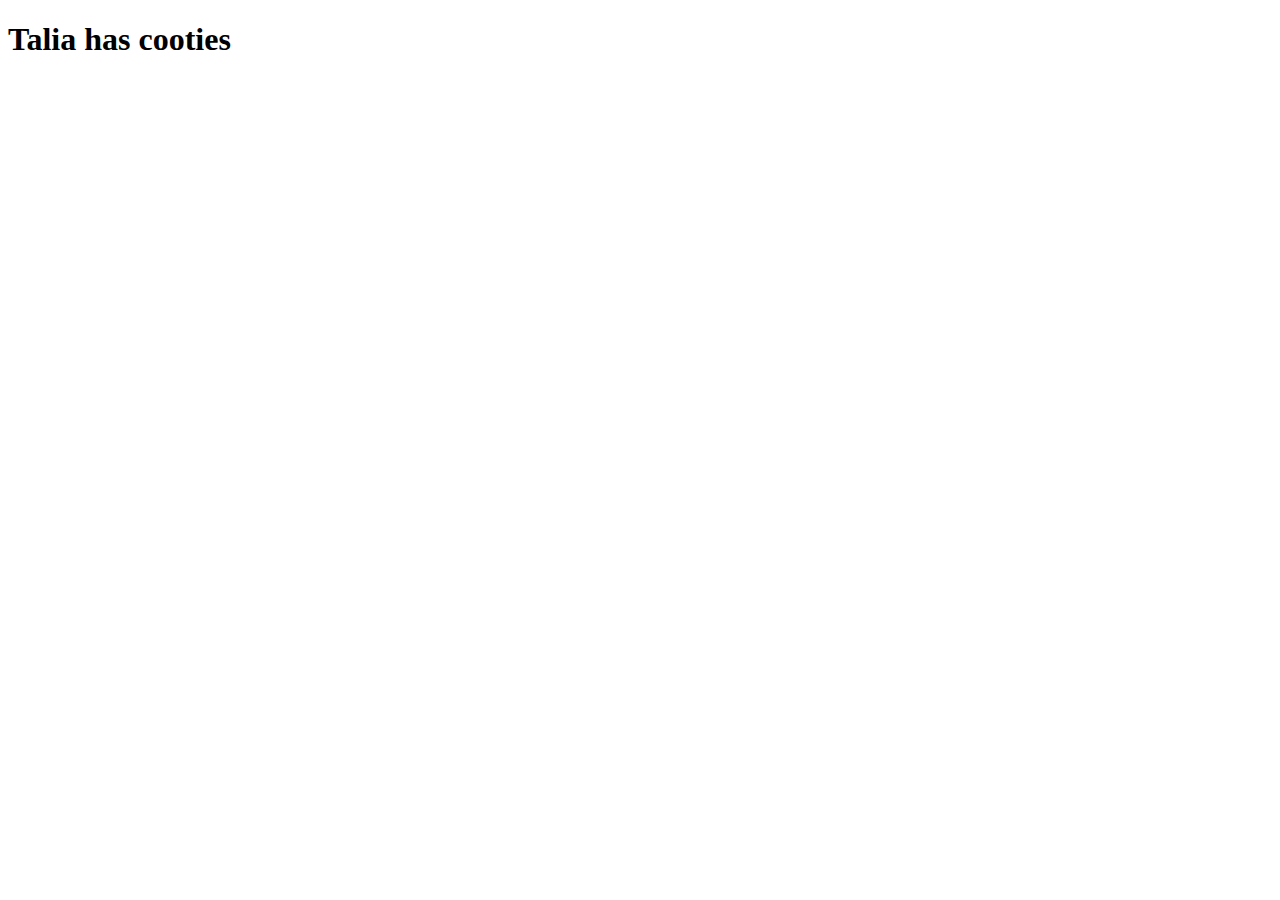
==== index.html @ 65913754 "Update index.html" ====
<!DOCTYPE html>
<html lang="en">
<head>
    <meta charset="UTF-8">
    <meta http-equiv="X-UA-Compatible" content="IE=edge">
    <meta name="viewport" content="width=device-width, initial-scale=1.0">
    <link rel="stylesheet" type="text/css" href="styles.css">
    <script src="script.js"></script>
    <title>Talia has cooties</title>
</head>
<body>
    
    <div class="topdiv">
    <div class="top">
    <h1 class="name">Talia has cooties</h1>
</body>
</html>
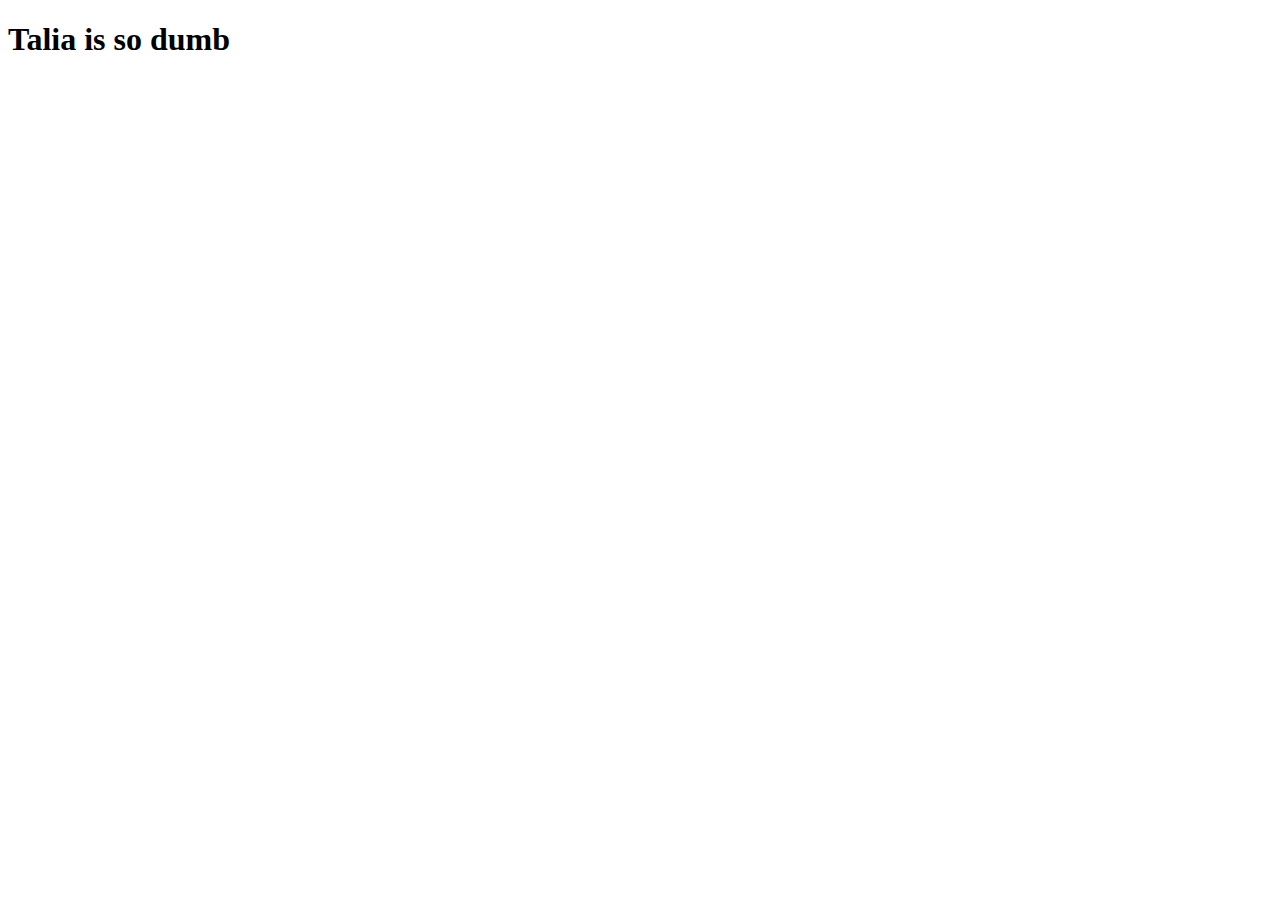
==== commit 79af73a1: "Update index.html" ====
--- a/index.html
+++ b/index.html
@@ -3,15 +3,9 @@
 <head>
     <meta charset="UTF-8">
     <meta http-equiv="X-UA-Compatible" content="IE=edge">
-    <meta name="viewport" content="width=device-width, initial-scale=1.0">
-    <link rel="stylesheet" type="text/css" href="styles.css">
-    <script src="script.js"></script>
-    <title>Talia has cooties</title>
+    <title>Talia is so dumb</title>
 </head>
 <body>
-    
-    <div class="topdiv">
-    <div class="top">
-    <h1 class="name">Talia has cooties</h1>
+    <h1 class="name">Talia is so dumb</h1>
 </body>
 </html>
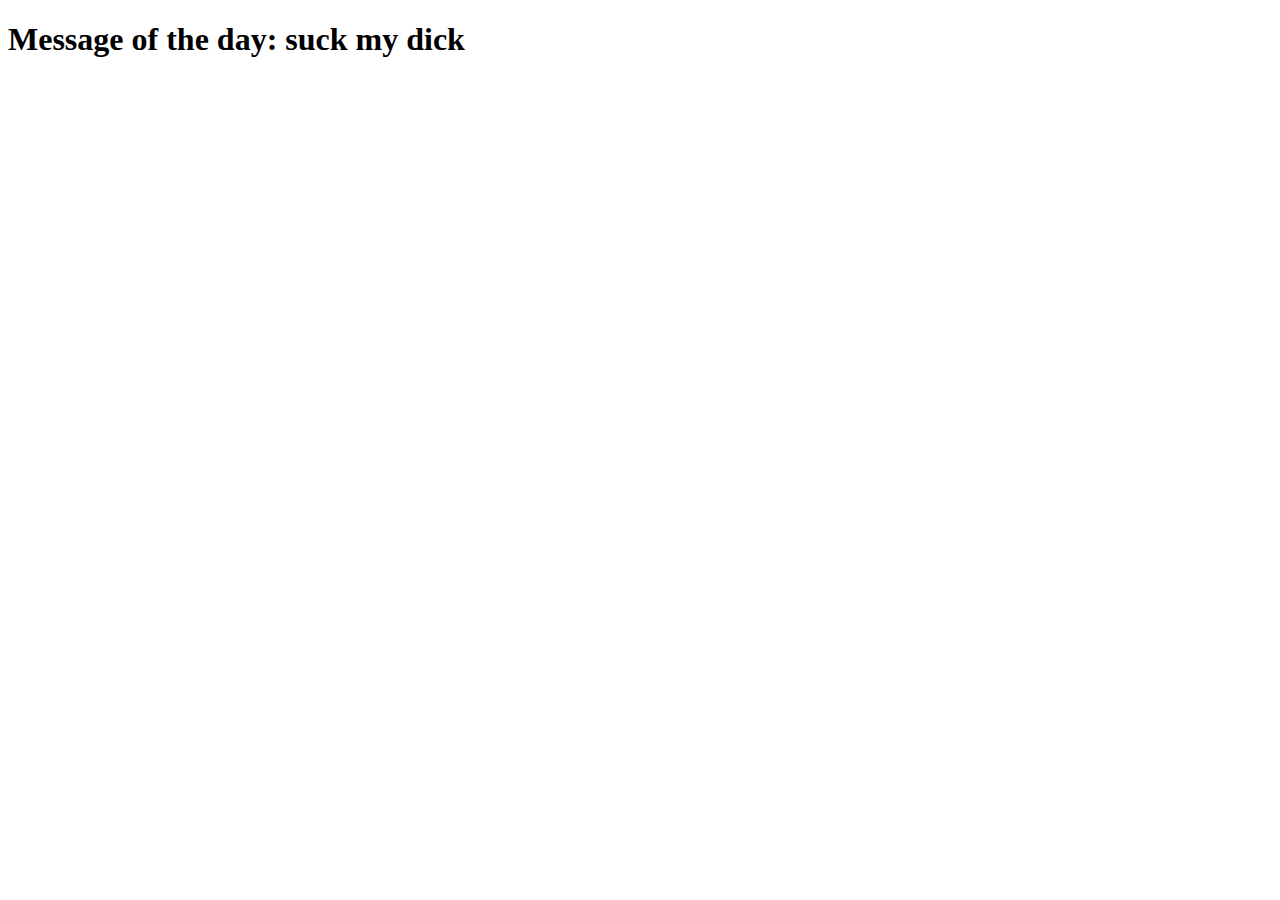
==== commit 62edd149: "Update index.html" ====
--- a/index.html
+++ b/index.html
@@ -6,6 +6,6 @@
     <title>Talia is so dumb</title>
 </head>
 <body>
-    <h1 class="name">Talia is so dumb</h1>
+    <h1 class="name">Message of the day: suck my dick</h1>
 </body>
 </html>
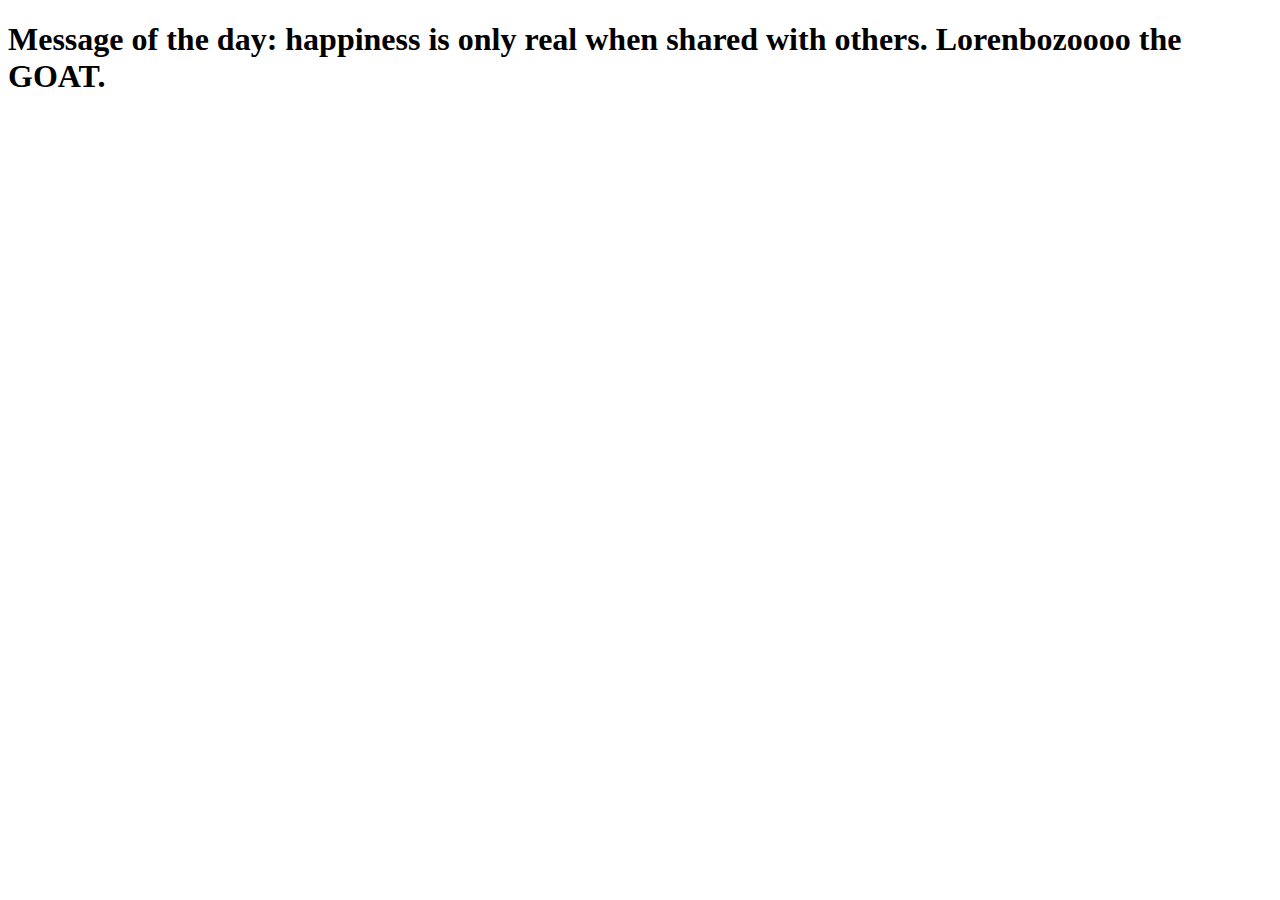
==== commit 44f58292: "Update index.html" ====
--- a/index.html
+++ b/index.html
@@ -6,6 +6,6 @@
     <title>Talia is so dumb</title>
 </head>
 <body>
-    <h1 class="name">Message of the day: suck my dick</h1>
+    <h1 class="name">Message of the day: happiness is only real when shared with others. Lorenbozoooo the GOAT.</h1>
 </body>
 </html>
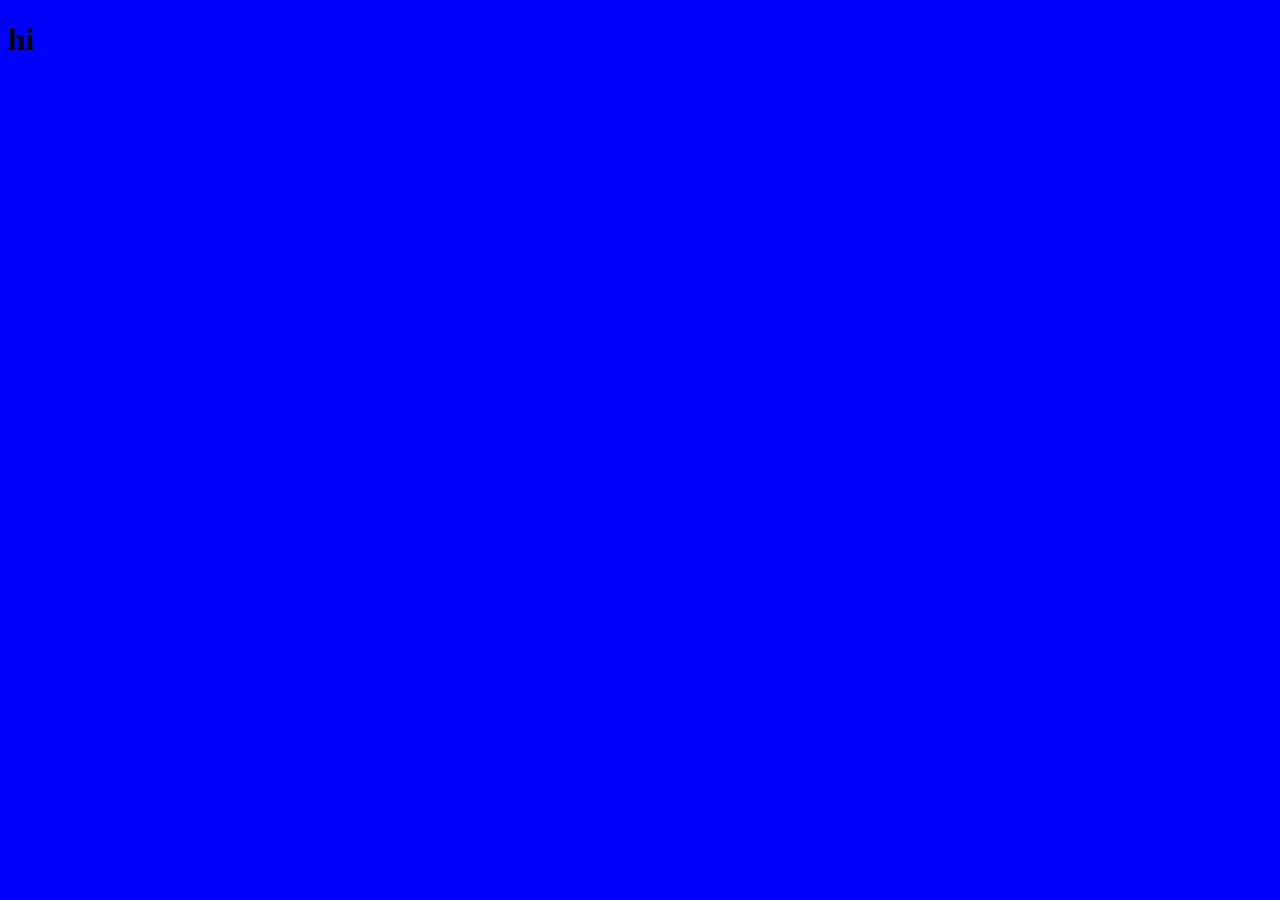
==== commit c14b8f7e: "Update index.html" ====
--- a/index.html
+++ b/index.html
@@ -1,11 +1,14 @@
 <!DOCTYPE html>
 <html lang="en">
 <head>
+    <style>
+        body{background-color:blue; }
+    </style>
     <meta charset="UTF-8">
     <meta http-equiv="X-UA-Compatible" content="IE=edge">
-    <title>Talia is so dumb</title>
+    <title>My super cool website</title>
 </head>
 <body>
-    <h1 class="name">Message of the day: happiness is only real when shared with others. Lorenbozoooo the GOAT.</h1>
+    <h1 class="name">hi</h1>
 </body>
 </html>
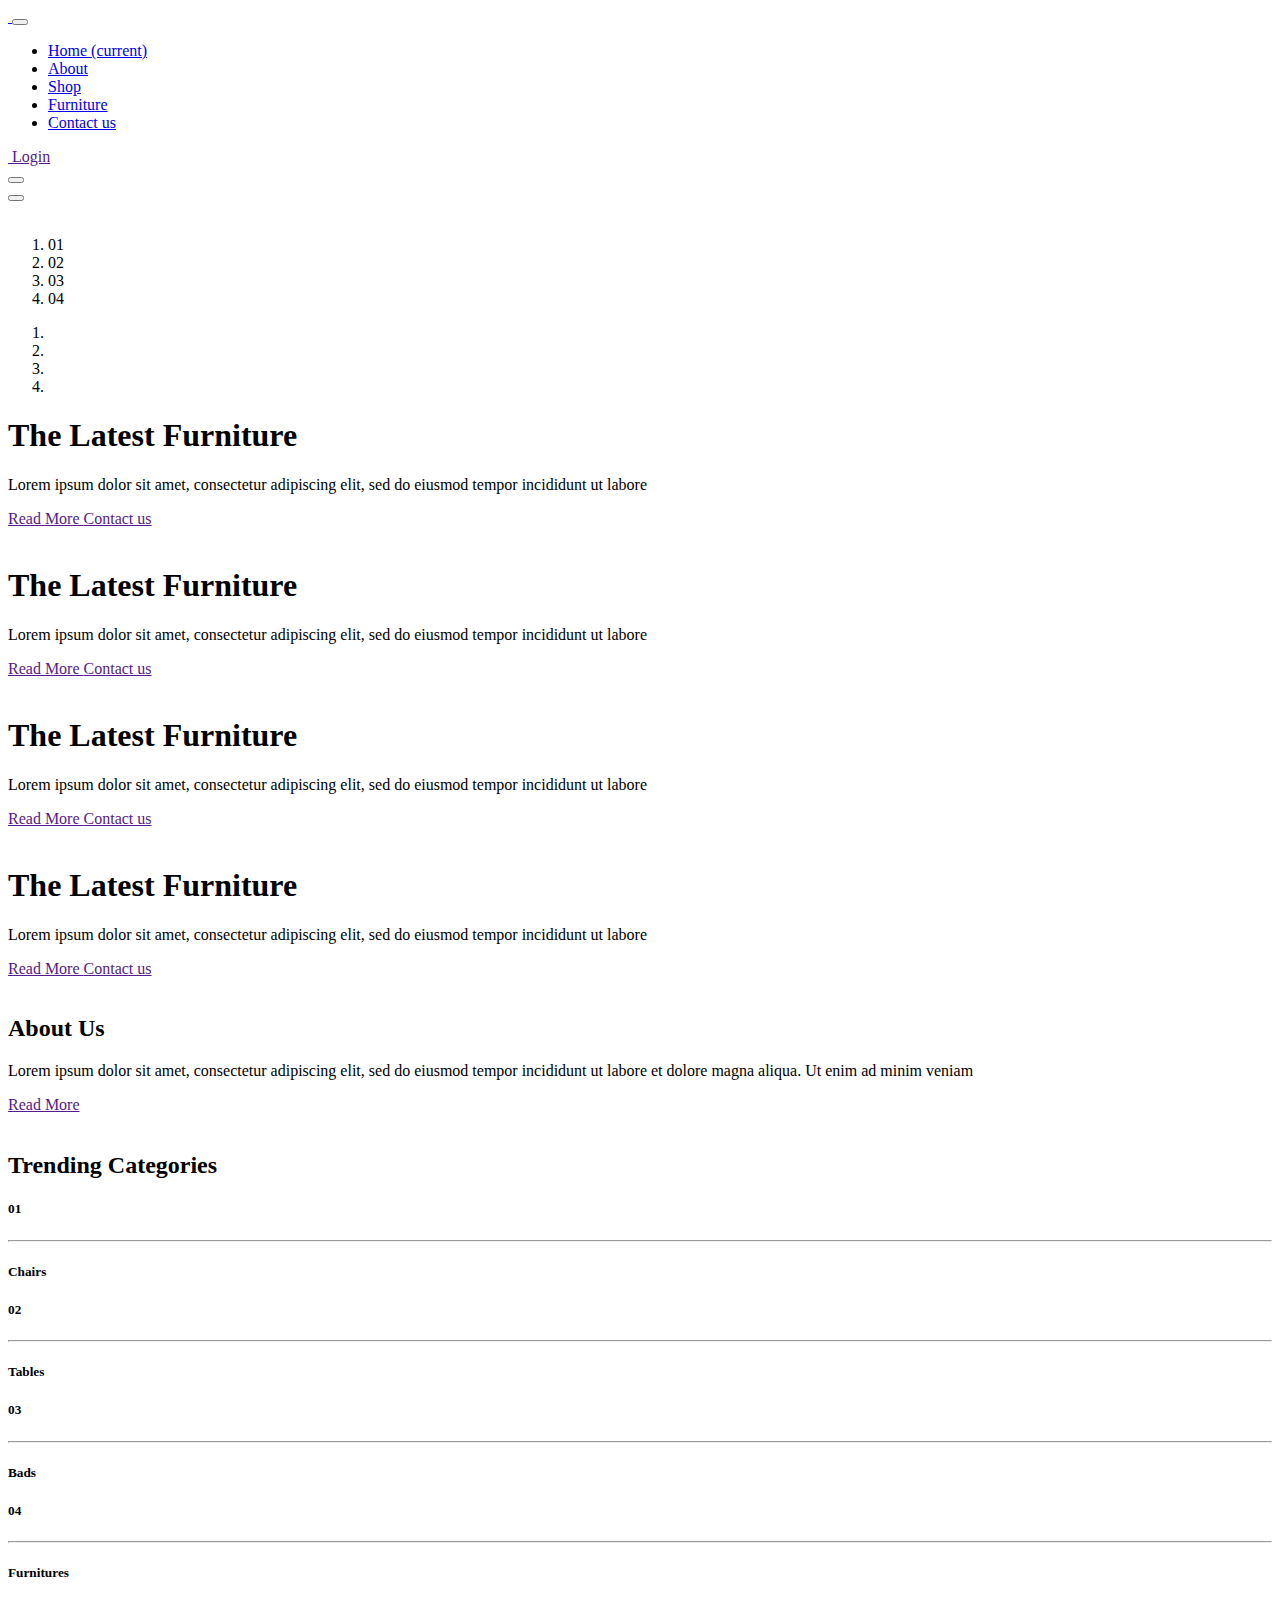
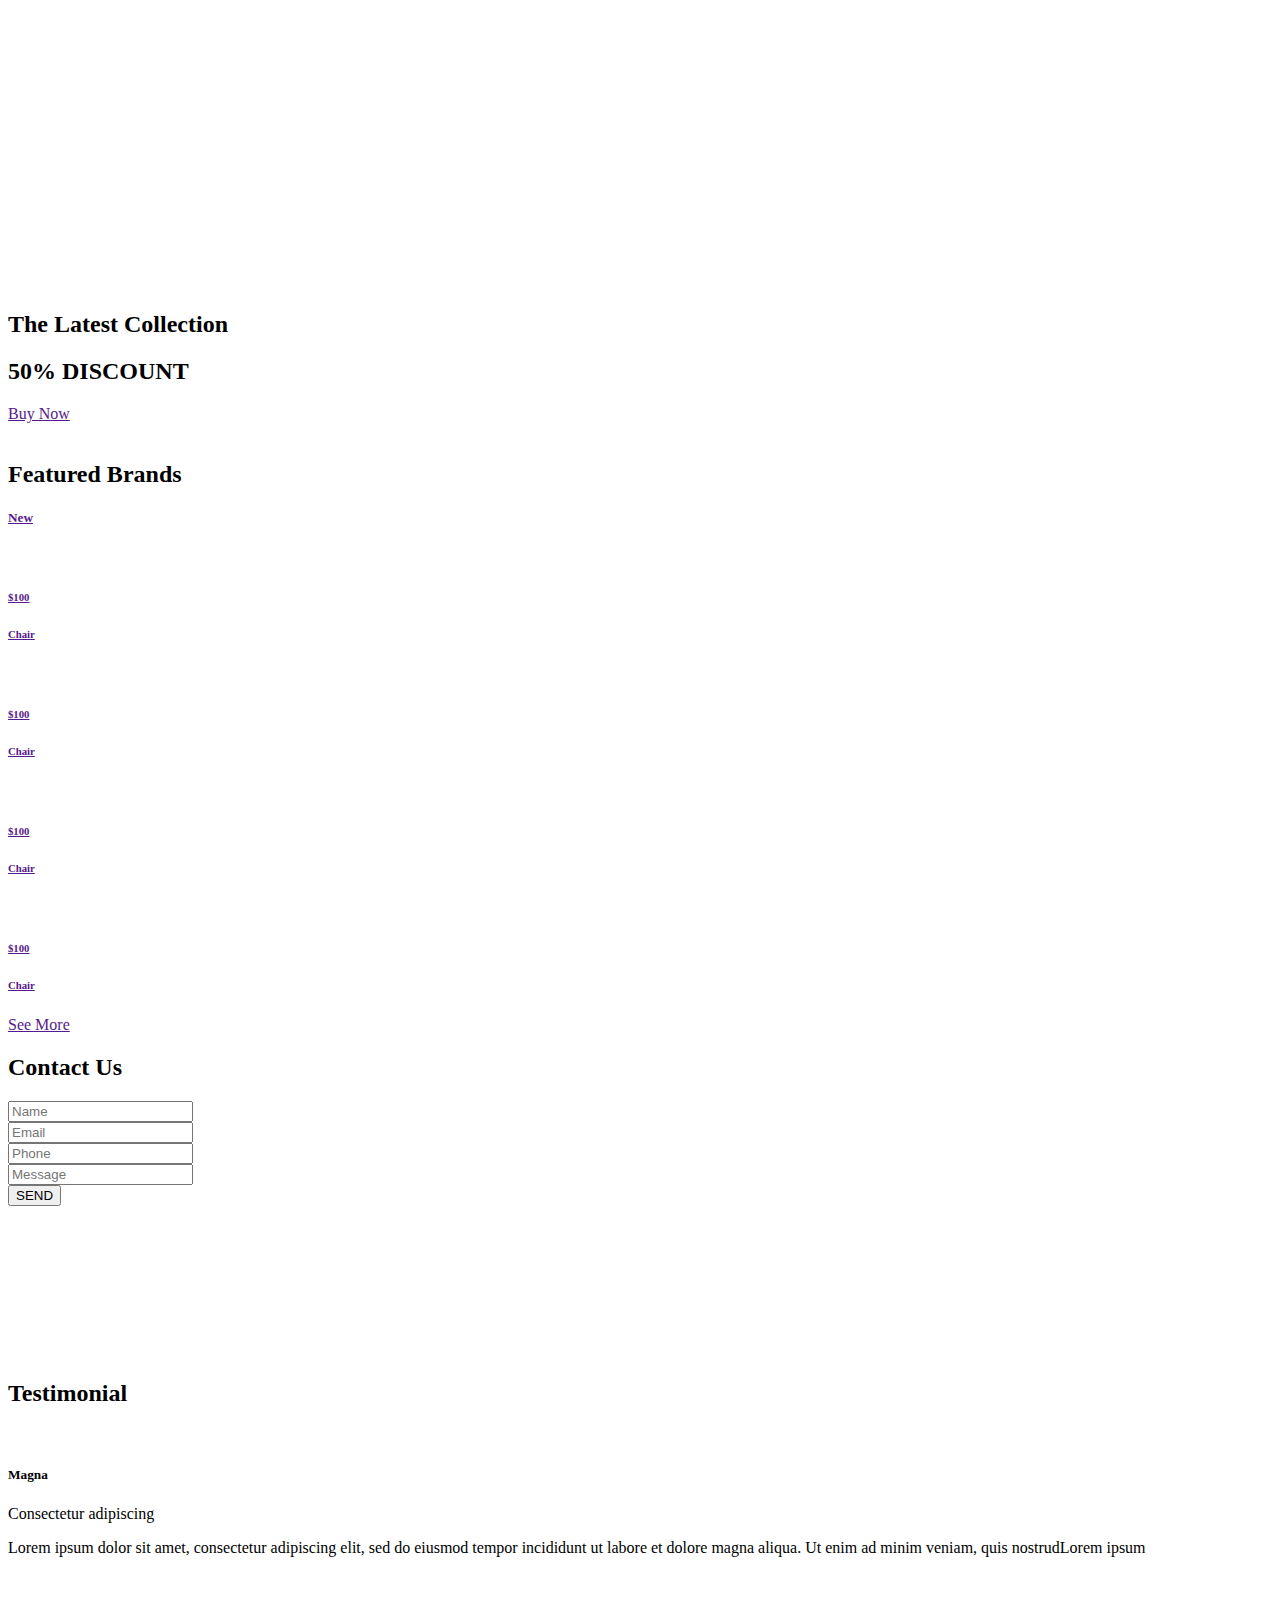
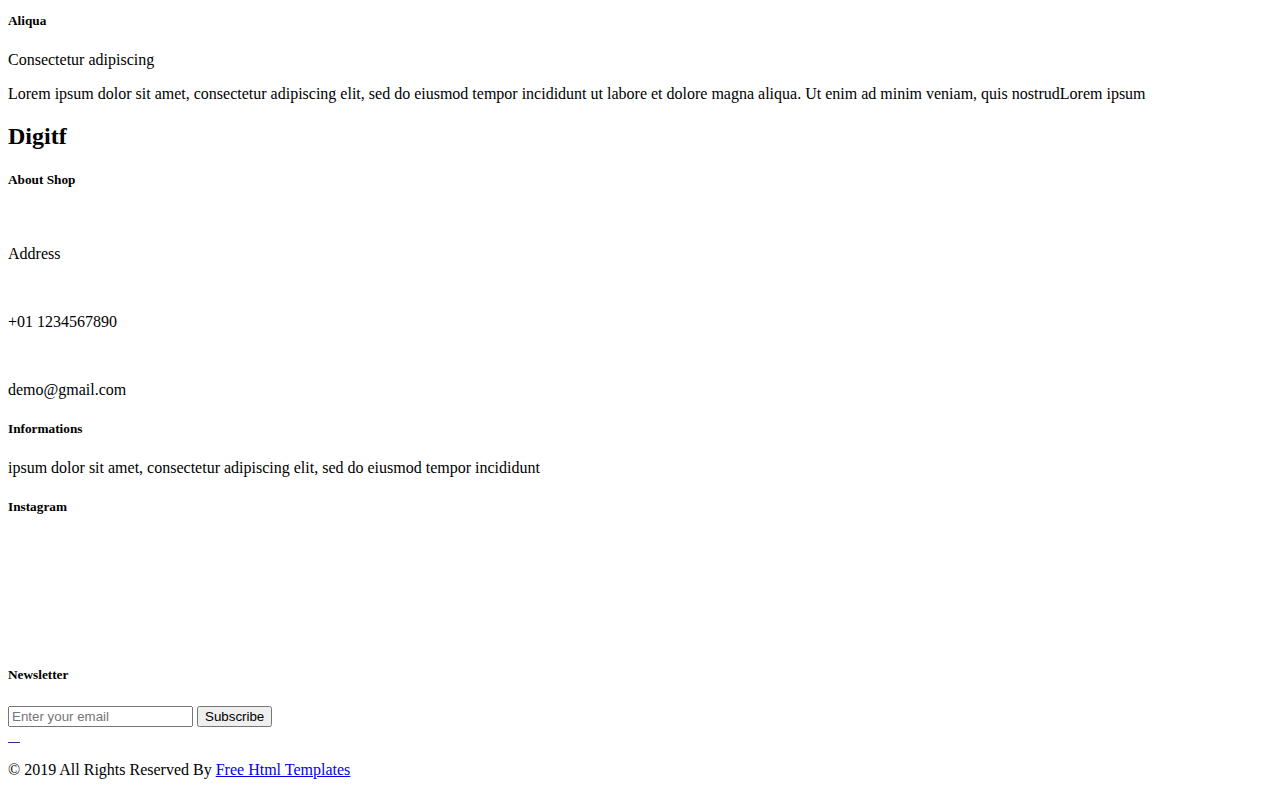
==== commit 3cbbdda6: "Update index.html" ====
--- a/index.html
+++ b/index.html
@@ -1,14 +1,882 @@
-<!DOCTYPE html>
-<html lang="en">
-<head>
-    <style>
-        body{background-color:blue; }
-    </style>
-    <meta charset="UTF-8">
-    <meta http-equiv="X-UA-Compatible" content="IE=edge">
-    <title>My super cool website</title>
-</head>
-<body>
-    <h1 class="name">hi</h1>
-</body>
-</html>
+<!DOCTYPE html>
+<html>
+
+<head>
+  <!-- Basic -->
+  <meta charset="utf-8" />
+  <meta http-equiv="X-UA-Compatible" content="IE=edge" />
+  <!-- Mobile Metas -->
+  <meta name="viewport" content="width=device-width, initial-scale=1, shrink-to-fit=no" />
+  <!-- Site Metas -->
+  <meta name="keywords" content="" />
+  <meta name="description" content="" />
+  <meta name="author" content="" />
+
+  <title>what</title>
+
+  <!-- slider stylesheet -->
+  <link rel="stylesheet" type="text/css"
+    href="https://cdnjs.cloudflare.com/ajax/libs/OwlCarousel2/2.1.3/assets/owl.carousel.min.css" />
+
+  <!-- bootstrap core css -->
+  <link rel="stylesheet" type="text/css" href="css/bootstrap.css" />
+
+  <!-- fonts style -->
+  <link href="https://fonts.googleapis.com/css?family=Open+Sans:400,700|Poppins:400,700&display=swap" rel="stylesheet">
+  <!-- Custom styles for this template -->
+  <link href="css/style.css" rel="stylesheet" />
+  <!-- responsive style -->
+  <link href="css/responsive.css" rel="stylesheet" />
+</head>
+
+<body>
+  <div class="hero_area">
+    <!-- header section strats -->
+    <header class="header_section">
+      <div class="container-fluid">
+        <nav class="navbar navbar-expand-lg custom_nav-container">
+          <a class="navbar-brand" href="index.html">
+            <img src="images/logo.png" alt="" />
+          </a>
+          <button class="navbar-toggler" type="button" data-toggle="collapse" data-target="#navbarSupportedContent"
+            aria-controls="navbarSupportedContent" aria-expanded="false" aria-label="Toggle navigation">
+            <span class="navbar-toggler-icon"></span>
+          </button>
+
+          <div class="collapse navbar-collapse" id="navbarSupportedContent">
+            <ul class="navbar-nav  ">
+              <li class="nav-item active">
+                <a class="nav-link" href="index.html">Home <span class="sr-only">(current)</span></a>
+              </li>
+              <li class="nav-item">
+                <a class="nav-link" href="about.html"> About</a>
+              </li>
+              <li class="nav-item">
+                <a class="nav-link" href="shop.html">Shop </a>
+              </li>
+              <li class="nav-item">
+                <a class="nav-link" href="furniture.html"> Furniture </a>
+              </li>
+              <li class="nav-item">
+                <a class="nav-link" href="contact.html">Contact us</a>
+              </li>
+            </ul>
+            <div class="user_option">
+              <a href="">
+                <img src="images/user.png" alt="">
+                <span>
+                  Login
+                </span>
+              </a>
+              <form class="form-inline my-2 my-lg-0 ml-0 ml-lg-4 mb-3 mb-lg-0">
+                <button class="btn  my-2 my-sm-0 nav_search-btn" type="submit"></button>
+              </form>
+            </div>
+          </div>
+          <div>
+            <div class="custom_menu-btn ">
+              <button>
+                <span class=" s-1">
+
+                </span>
+                <span class="s-2">
+
+                </span>
+                <span class="s-3">
+
+                </span>
+              </button>
+            </div>
+          </div>
+
+        </nav>
+      </div>
+    </header>
+    <!-- end header section -->
+    <!-- slider section -->
+    <section class="slider_section ">
+      <div class="play_btn">
+        <a href="">
+          <img src="images/play.png" alt="">
+        </a>
+      </div>
+      <div class="number_box">
+        <div>
+          <ol class="carousel-indicators indicator-2">
+            <li data-target="#carouselExampleIndicators" data-slide-to="0" class="active">01</li>
+            <li data-target="#carouselExampleIndicators" data-slide-to="1">02</li>
+            <li data-target="#carouselExampleIndicators" data-slide-to="2">03</li>
+            <li data-target="#carouselExampleIndicators" data-slide-to="3">04</li>
+          </ol>
+        </div>
+      </div>
+      <div class="container">
+        <div id="carouselExampleIndicators" class="carousel slide" data-ride="carousel">
+          <ol class="carousel-indicators">
+            <li data-target="#carouselExampleIndicators" data-slide-to="0" class="active"></li>
+            <li data-target="#carouselExampleIndicators" data-slide-to="1"></li>
+            <li data-target="#carouselExampleIndicators" data-slide-to="2"></li>
+            <li data-target="#carouselExampleIndicators" data-slide-to="3"></li>
+          </ol>
+          <div class="carousel-inner">
+            <div class="carousel-item active">
+              <div class="row">
+                <div class="col-md-6">
+                  <div class="detail-box">
+                    <h1>
+                      The Latest
+                      <span>
+                        Furniture
+                      </span>
+                    </h1>
+                    <p>
+                      Lorem ipsum dolor sit amet, consectetur adipiscing elit, sed
+                      do eiusmod tempor incididunt ut labore
+                    </p>
+                    <div class="btn-box">
+                      <a href="" class="btn-1">
+                        Read More
+                      </a>
+                      <a href="" class="btn-2">
+                        Contact us
+                      </a>
+                    </div>
+                  </div>
+                </div>
+                <div class="col-md-6 img-container">
+                  <div class="img-box">
+                    <img src="images/slider-img.png" alt="">
+                  </div>
+                </div>
+              </div>
+            </div>
+            <div class="carousel-item ">
+              <div class="row">
+                <div class="col-md-6">
+                  <div class="detail-box">
+                    <h1>
+                      The Latest
+                      <span>
+                        Furniture
+                      </span>
+                    </h1>
+                    <p>
+                      Lorem ipsum dolor sit amet, consectetur adipiscing elit, sed
+                      do eiusmod tempor incididunt ut labore
+                    </p>
+                    <div class="btn-box">
+                      <a href="" class="btn-1">
+                        Read More
+                      </a>
+                      <a href="" class="btn-2">
+                        Contact us
+                      </a>
+                    </div>
+                  </div>
+                </div>
+                <div class="col-md-6 img-container">
+                  <div class="img-box">
+                    <img src="images/slider-img.png" alt="">
+                  </div>
+                </div>
+              </div>
+            </div>
+            <div class="carousel-item ">
+              <div class="row">
+                <div class="col-md-6">
+                  <div class="detail-box">
+                    <h1>
+                      The Latest
+                      <span>
+                        Furniture
+                      </span>
+                    </h1>
+                    <p>
+                      Lorem ipsum dolor sit amet, consectetur adipiscing elit, sed
+                      do eiusmod tempor incididunt ut labore
+                    </p>
+                    <div class="btn-box">
+                      <a href="" class="btn-1">
+                        Read More
+                      </a>
+                      <a href="" class="btn-2">
+                        Contact us
+                      </a>
+                    </div>
+                  </div>
+                </div>
+                <div class="col-md-6 img-container">
+                  <div class="img-box">
+                    <img src="images/slider-img.png" alt="">
+                  </div>
+                </div>
+              </div>
+            </div>
+            <div class="carousel-item ">
+              <div class="row">
+                <div class="col-md-6">
+                  <div class="detail-box">
+                    <h1>
+                      The Latest
+                      <span>
+                        Furniture
+                      </span>
+                    </h1>
+                    <p>
+                      Lorem ipsum dolor sit amet, consectetur adipiscing elit, sed
+                      do eiusmod tempor incididunt ut labore
+                    </p>
+                    <div class="btn-box">
+                      <a href="" class="btn-1">
+                        Read More
+                      </a>
+                      <a href="" class="btn-2">
+                        Contact us
+                      </a>
+                    </div>
+                  </div>
+                </div>
+                <div class="col-md-6 img-container">
+                  <div class="img-box">
+                    <img src="images/slider-img.png" alt="">
+                  </div>
+                </div>
+              </div>
+            </div>
+          </div>
+        </div>
+      </div>
+    </section>
+    <!-- end slider section -->
+  </div>
+
+
+  <!-- about section -->
+
+  <section class="about_section layout_padding">
+    <div class="container">
+      <div class="row">
+        <div class="col-md-6">
+          <div class="detail-box">
+            <div class="heading_container">
+              <h2>
+                About Us
+              </h2>
+
+            </div>
+            <p>
+              Lorem ipsum dolor sit amet, consectetur adipiscing elit, sed do eiusmod tempor incididunt ut labore et
+              dolore magna aliqua. Ut enim ad minim veniam
+            </p>
+            <a href="">
+              Read More
+            </a>
+          </div>
+        </div>
+        <div class="col-md-6">
+          <div class="img-box">
+            <img src="images/about-img.png" alt="">
+          </div>
+        </div>
+      </div>
+    </div>
+  </section>
+
+  <!-- end about section -->
+
+  <!-- trending section -->
+
+  <section class="trending_section layout_padding">
+    <div id="accordion">
+      <div class="container">
+        <div class="row">
+          <div class="col-md-6">
+            <div class="detail-box">
+              <div class="heading_container">
+                <h2>
+                  Trending Categories
+                </h2>
+              </div>
+              <div class="tab_container">
+                <div class="t-link-box" data-toggle="collapse" data-target="#collapseOne" aria-expanded="true"
+                  aria-controls="collapseOne">
+                  <div class="number">
+                    <h5>
+                      01
+                    </h5>
+                  </div>
+                  <hr>
+                  <div class="t-name">
+                    <h5>
+                      Chairs
+                    </h5>
+                  </div>
+                </div>
+                <div class="t-link-box collapsed" data-toggle="collapse" data-target="#collapseTwo"
+                  aria-expanded="false" aria-controls="collapseTwo">
+                  <div class="number">
+                    <h5>
+                      02
+                    </h5>
+                  </div>
+                  <hr>
+                  <div class="t-name">
+                    <h5>
+                      Tables
+                    </h5>
+                  </div>
+                </div>
+                <div class="t-link-box collapsed" data-toggle="collapse" data-target="#collapseThree"
+                  aria-expanded="false" aria-controls="collapseThree">
+                  <div class="number">
+                    <h5>
+                      03
+                    </h5>
+                  </div>
+                  <hr>
+                  <div class="t-name">
+                    <h5>
+                      Bads
+                    </h5>
+                  </div>
+                </div>
+                <div class="t-link-box collapsed" data-toggle="collapse" data-target="#collapseFour"
+                  aria-expanded="false" aria-controls="collapseFour">
+                  <div class="number">
+                    <h5>
+                      04
+                    </h5>
+                  </div>
+                  <hr>
+                  <div class="t-name">
+                    <h5>
+                      Furnitures
+                    </h5>
+                  </div>
+                </div>
+              </div>
+            </div>
+          </div>
+          <div class="col-md-6">
+            <div class="collapse show" id="collapseOne" aria-labelledby="headingOne" data-parent="#accordion">
+              <div class="img_container ">
+                <div class="box b-1">
+                  <div class="img-box">
+                    <img src="images/t-1.jpg" alt="">
+                  </div>
+                  <div class="img-box">
+                    <img src="images/t-2.jpg" alt="">
+                  </div>
+                </div>
+                <div class="box b-2">
+                  <div class="img-box">
+                    <img src="images/t-3.jpg" alt="">
+                  </div>
+                  <div class="img-box">
+                    <img src="images/t-4.jpg" alt="">
+                  </div>
+                </div>
+              </div>
+            </div>
+            <div class="collapse" id="collapseTwo" aria-labelledby="headingTwo" data-parent="#accordion">
+              <div class="img_container ">
+                <div class="box b-1">
+                  <div class="img-box">
+                    <img src="images/t-3.jpg" alt="">
+                  </div>
+                  <div class="img-box">
+                    <img src="images/t-4.jpg" alt="">
+                  </div>
+                </div>
+                <div class="box b-2">
+
+                  <div class="img-box">
+                    <img src="images/t-1.jpg" alt="">
+                  </div>
+                  <div class="img-box">
+                    <img src="images/t-2.jpg" alt="">
+                  </div>
+                </div>
+              </div>
+            </div>
+            <div class="collapse" id="collapseThree" aria-labelledby="headingThree" data-parent="#accordion">
+              <div class="img_container ">
+                <div class="box b-1">
+                  <div class="img-box">
+                    <img src="images/t-4.jpg" alt="">
+                  </div>
+                  <div class="img-box">
+                    <img src="images/t-1.jpg" alt="">
+                  </div>
+                </div>
+                <div class="box b-2">
+                  <div class="img-box">
+                    <img src="images/t-3.jpg" alt="">
+                  </div>
+                  <div class="img-box">
+                    <img src="images/t-2.jpg" alt="">
+                  </div>
+                </div>
+              </div>
+            </div>
+            <div class="collapse" id="collapseFour" aria-labelledby="headingfour" data-parent="#accordion">
+              <div class="img_container ">
+                <div class="box b-1">
+                  <div class="img-box">
+                    <img src="images/t-1.jpg" alt="">
+                  </div>
+
+                  <div class="img-box">
+                    <img src="images/t-4.jpg" alt="">
+                  </div>
+                </div>
+                <div class="box b-2">
+                  <div class="img-box">
+                    <img src="images/t-3.jpg" alt="">
+                  </div>
+                  <div class="img-box">
+                    <img src="images/t-2.jpg" alt="">
+                  </div>
+                </div>
+              </div>
+            </div>
+
+          </div>
+        </div>
+      </div>
+    </div>
+
+  </section>
+
+  <!-- end trending section -->
+
+  <!-- discount section -->
+
+  <section class="discount_section  layout_padding">
+    <div class="container">
+      <div class="row">
+        <div class="col-md-6">
+          <div class="detail-box">
+            <h2>
+              The Latest Collection
+            </h2>
+            <h2 class="main_heading">
+              50% DISCOUNT
+            </h2>
+
+            <div class="">
+              <a href="">
+                Buy Now
+              </a>
+            </div>
+          </div>
+        </div>
+        <div class="col-md-6">
+          <div class="img-box">
+            <img src="images/discount-img.png" alt="">
+          </div>
+        </div>
+      </div>
+    </div>
+  </section>
+
+
+  <!-- end discount section -->
+
+  <!-- brand section -->
+
+  <section class="brand_section">
+    <div class="container">
+      <div class="heading_container">
+        <h2>
+          Featured Brands
+        </h2>
+      </div>
+      <div class="brand_container layout_padding2">
+        <div class="box">
+          <a href="">
+            <div class="new">
+              <h5>
+                New
+              </h5>
+            </div>
+            <div class="img-box">
+              <img src="images/slider-img.png" alt="">
+            </div>
+            <div class="detail-box">
+              <h6 class="price">
+                $100
+              </h6>
+              <h6>
+                Chair
+              </h6>
+            </div>
+          </a>
+        </div>
+        <div class="box">
+          <a href="">
+            <div class="img-box">
+              <img src="images/slider-img.png" alt="">
+            </div>
+            <div class="detail-box">
+              <h6 class="price">
+                $100
+              </h6>
+              <h6>
+                Chair
+              </h6>
+            </div>
+          </a>
+        </div>
+        <div class="box">
+          <a href="">
+            <div class="img-box">
+              <img src="images/slider-img.png" alt="">
+            </div>
+            <div class="detail-box">
+              <h6 class="price">
+                $100
+              </h6>
+              <h6>
+                Chair
+              </h6>
+            </div>
+          </a>
+        </div>
+        <div class="box">
+          <a href="">
+            <div class="img-box">
+              <img src="images/slider-img.png" alt="">
+            </div>
+            <div class="detail-box">
+              <h6 class="price">
+                $100
+              </h6>
+              <h6>
+                Chair
+              </h6>
+            </div>
+          </a>
+        </div>
+      </div>
+      <a href="" class="brand-btn">
+        See More
+      </a>
+    </div>
+  </section>
+
+  <!-- end brand section -->
+  <!-- contact section -->
+
+  <section class="contact_section layout_padding">
+    <div class="container ">
+      <div class="heading_container">
+        <h2 class="">
+          Contact Us
+        </h2>
+      </div>
+
+    </div>
+    <div class="container">
+      <div class="row">
+        <div class="col-md-6">
+          <form action="">
+            <div>
+              <input type="text" placeholder="Name" />
+            </div>
+            <div>
+              <input type="email" placeholder="Email" />
+            </div>
+            <div>
+              <input type="text" placeholder="Phone" />
+            </div>
+            <div>
+              <input type="text" class="message-box" placeholder="Message" />
+            </div>
+            <div class="d-flex ">
+              <button>
+                SEND
+              </button>
+            </div>
+          </form>
+        </div>
+        <div class="col-md-6">
+          <div class="map_container">
+            <div class="map-responsive">
+              <iframe
+                src="https://www.google.com/maps/embed/v1/place?key=AIzaSyA0s1a7phLN0iaD6-UE7m4qP-z21pH0eSc&q=Eiffel+Tower+Paris+France"
+                width="600" height="300" frameborder="0" style="border:0; width: 100%; height:100%"
+                allowfullscreen></iframe>
+            </div>
+          </div>
+        </div>
+      </div>
+    </div>
+  </section>
+
+  <!-- end contact section -->
+
+  <!-- client section -->
+  <section class="client_section layout_padding-bottom">
+    <div class="container">
+      <div class="heading_container">
+        <h2>
+          Testimonial
+        </h2>
+      </div>
+    </div>
+
+    <div class="container">
+      <div class="client_container layout_padding2">
+        <div class="client_box b-1">
+          <div class="client-id">
+            <div class="img-box">
+              <img src="images/client-1.png" alt="" />
+            </div>
+            <div class="name">
+              <h5>
+                Magna
+              </h5>
+              <p>
+                Consectetur adipiscing
+              </p>
+            </div>
+          </div>
+          <div class="detail">
+            <p>
+              Lorem ipsum dolor sit amet, consectetur adipiscing elit, sed do eiusmod tempor incididunt ut labore et
+              dolore magna aliqua. Ut enim ad minim veniam, quis nostrudLorem ipsum
+            </p>
+            <div>
+              <div class="arrow_img">
+              </div>
+            </div>
+          </div>
+        </div>
+        <div class="client_box b-2">
+          <div class="client-id">
+            <div class="img-box">
+              <img src="images/client-2.png" alt="" />
+            </div>
+            <div class="name">
+              <h5>
+                Aliqua
+              </h5>
+              <p>
+                Consectetur adipiscing
+              </p>
+
+            </div>
+          </div>
+          <div class="detail">
+            <p>
+              Lorem ipsum dolor sit amet, consectetur adipiscing elit, sed do eiusmod tempor incididunt ut labore et
+              dolore magna aliqua. Ut enim ad minim veniam, quis nostrudLorem ipsum
+            </p>
+            <div>
+              <div class="arrow_img">
+              </div>
+            </div>
+          </div>
+        </div>
+      </div>
+    </div>
+  </section>
+
+  <!-- end client section -->
+
+  <!-- info section -->
+  <section class="info_section layout_padding2">
+    <div class="container">
+      <div class="info_logo">
+        <h2>
+          Digitf
+        </h2>
+      </div>
+      <div class="row">
+
+        <div class="col-md-3">
+          <div class="info_contact">
+            <h5>
+              About Shop
+            </h5>
+            <div>
+              <div class="img-box">
+                <img src="images/location-white.png" width="18px" alt="">
+              </div>
+              <p>
+                Address
+              </p>
+            </div>
+            <div>
+              <div class="img-box">
+                <img src="images/telephone-white.png" width="12px" alt="">
+              </div>
+              <p>
+                +01 1234567890
+              </p>
+            </div>
+            <div>
+              <div class="img-box">
+                <img src="images/envelope-white.png" width="18px" alt="">
+              </div>
+              <p>
+                demo@gmail.com
+              </p>
+            </div>
+          </div>
+        </div>
+        <div class="col-md-3">
+          <div class="info_info">
+            <h5>
+              Informations
+            </h5>
+            <p>
+              ipsum dolor sit amet, consectetur adipiscing elit, sed do eiusmod tempor incididunt
+            </p>
+          </div>
+        </div>
+
+        <div class="col-md-3">
+          <div class="info_insta">
+            <h5>
+              Instagram
+            </h5>
+            <div class="insta_container">
+              <div>
+                <a href="">
+                  <div class="insta-box b-1">
+                    <img src="images/i-1.jpg" alt="">
+                  </div>
+                </a>
+                <a href="">
+                  <div class="insta-box b-2">
+                    <img src="images/i-2.jpg" alt="">
+                  </div>
+                </a>
+              </div>
+
+              <div>
+                <a href="">
+                  <div class="insta-box b-3">
+                    <img src="images/i-3.jpg" alt="">
+                  </div>
+                </a>
+                <a href="">
+                  <div class="insta-box b-4">
+                    <img src="images/i-4.jpg" alt="">
+                  </div>
+                </a>
+              </div>
+              <div>
+                <a href="">
+                  <div class="insta-box b-3">
+                    <img src="images/i-5.jpg" alt="">
+                  </div>
+                </a>
+                <a href="">
+                  <div class="insta-box b-4">
+                    <img src="images/i-6.jpg" alt="">
+                  </div>
+                </a>
+              </div>
+            </div>
+          </div>
+        </div>
+        <div class="col-md-3">
+          <div class="info_form ">
+            <h5>
+              Newsletter
+            </h5>
+            <form action="">
+              <input type="email" placeholder="Enter your email">
+              <button>
+                Subscribe
+              </button>
+            </form>
+            <div class="social_box">
+              <a href="">
+                <img src="images/fb.png" alt="">
+              </a>
+              <a href="">
+                <img src="images/twitter.png" alt="">
+              </a>
+              <a href="">
+                <img src="images/linkedin.png" alt="">
+              </a>
+              <a href="">
+                <img src="images/youtube.png" alt="">
+              </a>
+            </div>
+          </div>
+        </div>
+      </div>
+    </div>
+  </section>
+
+  <!-- end info_section -->
+
+
+  <!-- footer section -->
+  <section class="container-fluid footer_section ">
+    <div class="container">
+      <p>
+        &copy; 2019 All Rights Reserved By
+        <a href="https://html.design/">Free Html Templates</a>
+      </p>
+    </div>
+  </section>
+  <!-- end  footer section -->
+
+
+  <script type="text/javascript" src="js/jquery-3.4.1.min.js"></script>
+  <script type="text/javascript" src="js/bootstrap.js"></script>
+  <script type="text/javascript" src="https://cdnjs.cloudflare.com/ajax/libs/OwlCarousel2/2.2.1/owl.carousel.min.js">
+  </script>
+  <script type="text/javascript">
+    $(".owl-carousel").owlCarousel({
+      loop: true,
+      margin: 10,
+      nav: true,
+      navText: [],
+      autoplay: true,
+      autoplayHoverPause: true,
+      responsive: {
+        0: {
+          items: 1
+        },
+        420: {
+          items: 2
+        },
+        1000: {
+          items: 5
+        }
+      }
+
+    });
+  </script>
+  <script>
+    var nav = $("#navbarSupportedContent");
+    var btn = $(".custom_menu-btn");
+    btn.click
+    btn.click(function (e) {
+
+      e.preventDefault();
+      nav.toggleClass("lg_nav-toggle");
+      document.querySelector(".custom_menu-btn").classList.toggle("menu_btn-style")
+    });
+  </script>
+  <script>
+    $('.carousel').on('slid.bs.carousel', function () {
+      $(".indicator-2 li").removeClass("active");
+      indicators = $(".carousel-indicators li.active").data("slide-to");
+      a = $(".indicator-2").find("[data-slide-to='" + indicators + "']").addClass("active");
+      console.log(indicators);
+
+    })
+  </script>
+
+</body>
+</body>
+
+</html>
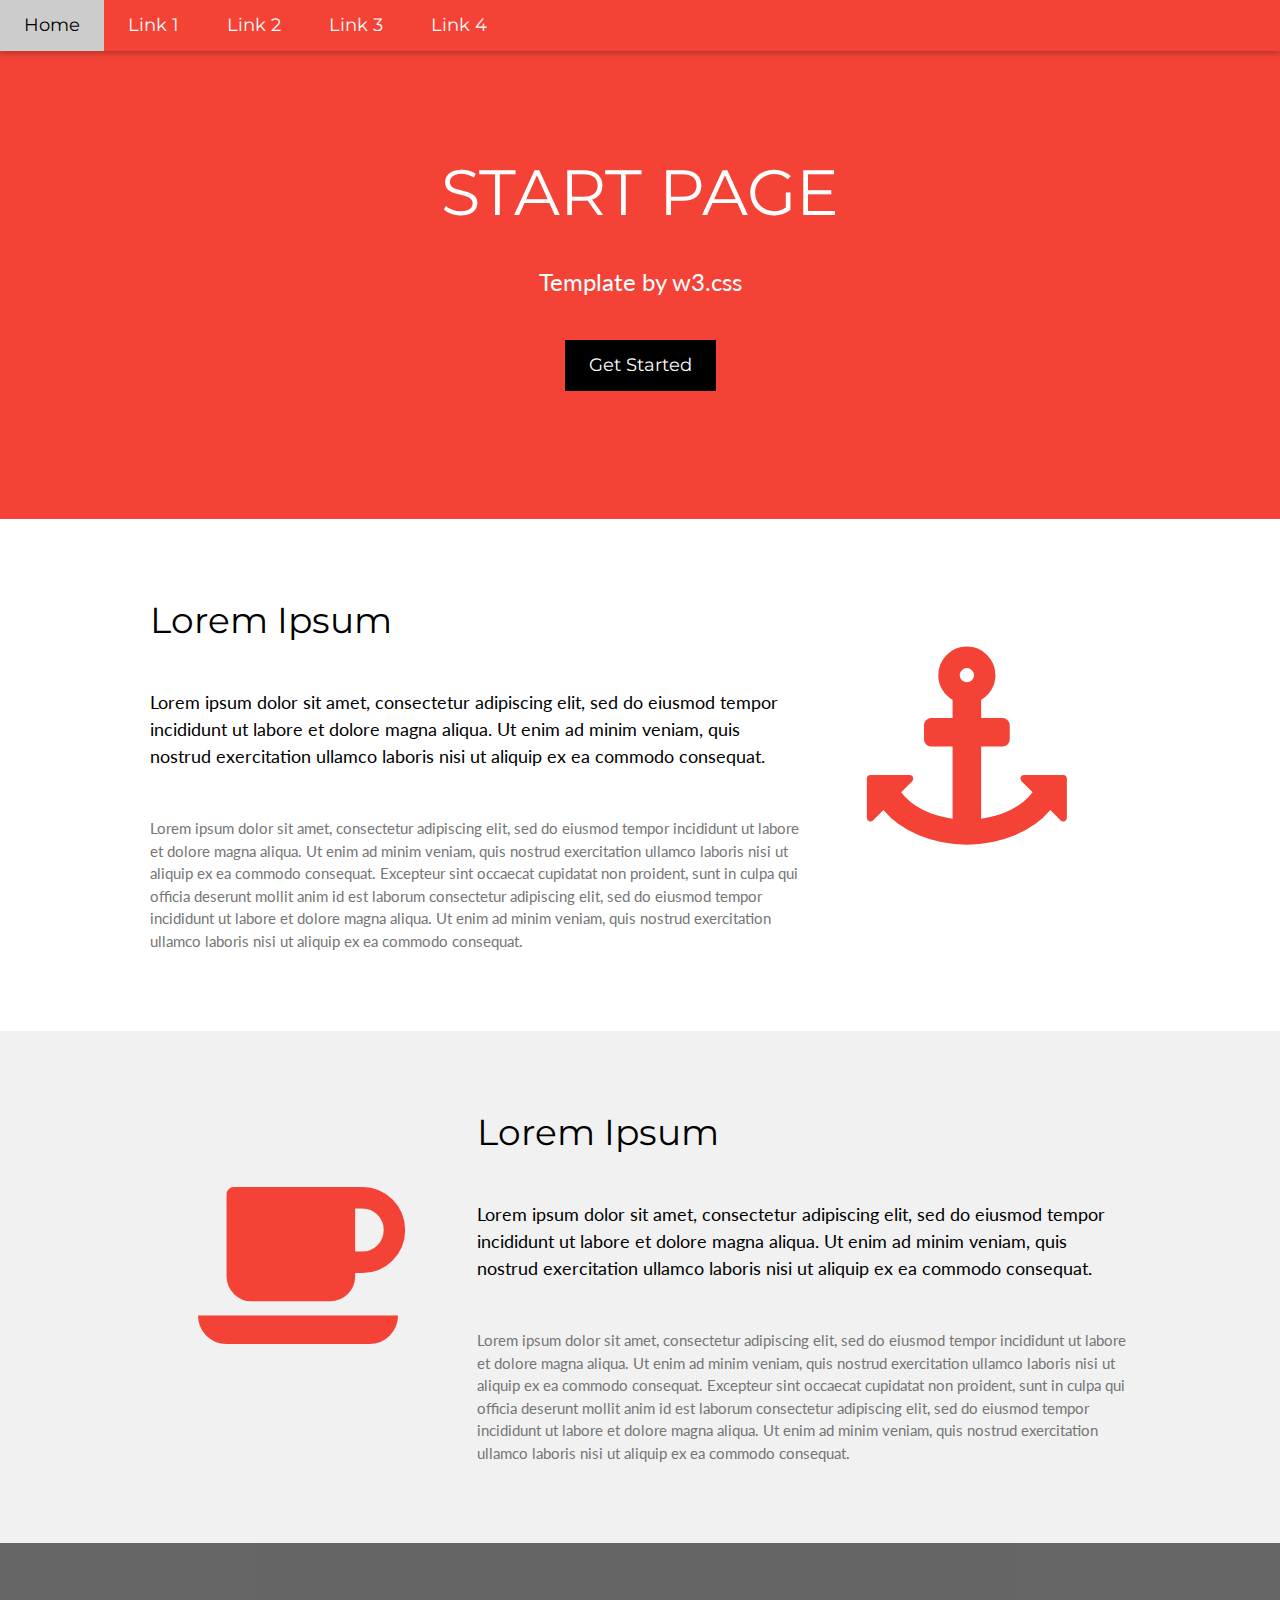
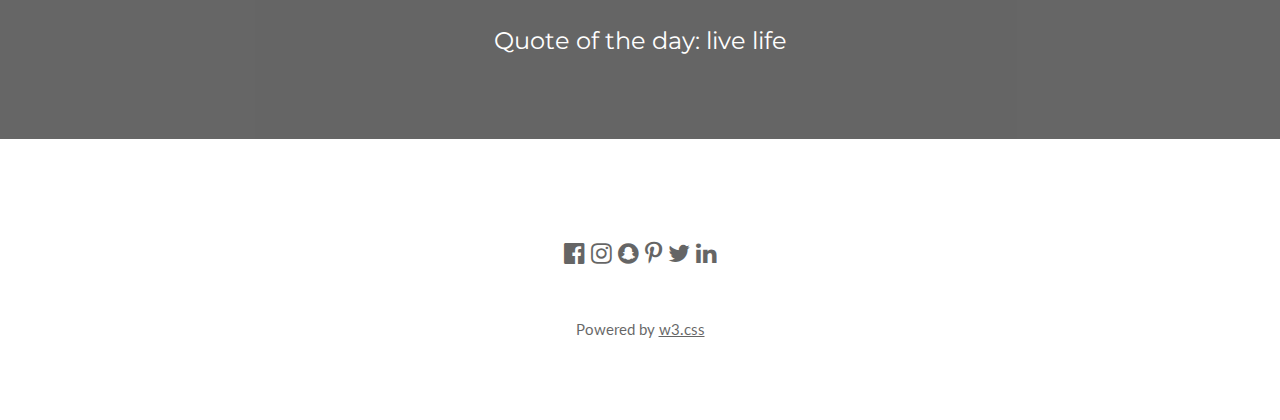
==== commit dc6d8dda: "Add files via upload" ====
--- a/index.html
+++ b/index.html
@@ -1,882 +1,112 @@
 <!DOCTYPE html>
-<html>
+<html lang="en">
+<head>
+<title>W3.CSS Template</title>
+<meta charset="UTF-8">
+<meta name="viewport" content="width=device-width, initial-scale=1">
+<link rel="stylesheet" href="https://www.w3schools.com/w3css/4/w3.css">
+<link rel="stylesheet" href="https://fonts.googleapis.com/css?family=Lato">
+<link rel="stylesheet" href="https://fonts.googleapis.com/css?family=Montserrat">
+<link rel="stylesheet" href="https://cdnjs.cloudflare.com/ajax/libs/font-awesome/4.7.0/css/font-awesome.min.css">
+<style>
+body,h1,h2,h3,h4,h5,h6 {font-family: "Lato", sans-serif}
+.w3-bar,h1,button {font-family: "Montserrat", sans-serif}
+.fa-anchor,.fa-coffee {font-size:200px}
+</style>
+</head>
+<body>
 
-<head>
-  <!-- Basic -->
-  <meta charset="utf-8" />
-  <meta http-equiv="X-UA-Compatible" content="IE=edge" />
-  <!-- Mobile Metas -->
-  <meta name="viewport" content="width=device-width, initial-scale=1, shrink-to-fit=no" />
-  <!-- Site Metas -->
-  <meta name="keywords" content="" />
-  <meta name="description" content="" />
-  <meta name="author" content="" />
-
-  <title>what</title>
-
-  <!-- slider stylesheet -->
-  <link rel="stylesheet" type="text/css"
-    href="https://cdnjs.cloudflare.com/ajax/libs/OwlCarousel2/2.1.3/assets/owl.carousel.min.css" />
-
-  <!-- bootstrap core css -->
-  <link rel="stylesheet" type="text/css" href="css/bootstrap.css" />
-
-  <!-- fonts style -->
-  <link href="https://fonts.googleapis.com/css?family=Open+Sans:400,700|Poppins:400,700&display=swap" rel="stylesheet">
-  <!-- Custom styles for this template -->
-  <link href="css/style.css" rel="stylesheet" />
-  <!-- responsive style -->
-  <link href="css/responsive.css" rel="stylesheet" />
-</head>
-
-<body>
-  <div class="hero_area">
-    <!-- header section strats -->
-    <header class="header_section">
-      <div class="container-fluid">
-        <nav class="navbar navbar-expand-lg custom_nav-container">
-          <a class="navbar-brand" href="index.html">
-            <img src="images/logo.png" alt="" />
-          </a>
-          <button class="navbar-toggler" type="button" data-toggle="collapse" data-target="#navbarSupportedContent"
-            aria-controls="navbarSupportedContent" aria-expanded="false" aria-label="Toggle navigation">
-            <span class="navbar-toggler-icon"></span>
-          </button>
-
-          <div class="collapse navbar-collapse" id="navbarSupportedContent">
-            <ul class="navbar-nav  ">
-              <li class="nav-item active">
-                <a class="nav-link" href="index.html">Home <span class="sr-only">(current)</span></a>
-              </li>
-              <li class="nav-item">
-                <a class="nav-link" href="about.html"> About</a>
-              </li>
-              <li class="nav-item">
-                <a class="nav-link" href="shop.html">Shop </a>
-              </li>
-              <li class="nav-item">
-                <a class="nav-link" href="furniture.html"> Furniture </a>
-              </li>
-              <li class="nav-item">
-                <a class="nav-link" href="contact.html">Contact us</a>
-              </li>
-            </ul>
-            <div class="user_option">
-              <a href="">
-                <img src="images/user.png" alt="">
-                <span>
-                  Login
-                </span>
-              </a>
-              <form class="form-inline my-2 my-lg-0 ml-0 ml-lg-4 mb-3 mb-lg-0">
-                <button class="btn  my-2 my-sm-0 nav_search-btn" type="submit"></button>
-              </form>
-            </div>
-          </div>
-          <div>
-            <div class="custom_menu-btn ">
-              <button>
-                <span class=" s-1">
-
-                </span>
-                <span class="s-2">
-
-                </span>
-                <span class="s-3">
-
-                </span>
-              </button>
-            </div>
-          </div>
-
-        </nav>
-      </div>
-    </header>
-    <!-- end header section -->
-    <!-- slider section -->
-    <section class="slider_section ">
-      <div class="play_btn">
-        <a href="">
-          <img src="images/play.png" alt="">
-        </a>
-      </div>
-      <div class="number_box">
-        <div>
-          <ol class="carousel-indicators indicator-2">
-            <li data-target="#carouselExampleIndicators" data-slide-to="0" class="active">01</li>
-            <li data-target="#carouselExampleIndicators" data-slide-to="1">02</li>
-            <li data-target="#carouselExampleIndicators" data-slide-to="2">03</li>
-            <li data-target="#carouselExampleIndicators" data-slide-to="3">04</li>
-          </ol>
-        </div>
-      </div>
-      <div class="container">
-        <div id="carouselExampleIndicators" class="carousel slide" data-ride="carousel">
-          <ol class="carousel-indicators">
-            <li data-target="#carouselExampleIndicators" data-slide-to="0" class="active"></li>
-            <li data-target="#carouselExampleIndicators" data-slide-to="1"></li>
-            <li data-target="#carouselExampleIndicators" data-slide-to="2"></li>
-            <li data-target="#carouselExampleIndicators" data-slide-to="3"></li>
-          </ol>
-          <div class="carousel-inner">
-            <div class="carousel-item active">
-              <div class="row">
-                <div class="col-md-6">
-                  <div class="detail-box">
-                    <h1>
-                      The Latest
-                      <span>
-                        Furniture
-                      </span>
-                    </h1>
-                    <p>
-                      Lorem ipsum dolor sit amet, consectetur adipiscing elit, sed
-                      do eiusmod tempor incididunt ut labore
-                    </p>
-                    <div class="btn-box">
-                      <a href="" class="btn-1">
-                        Read More
-                      </a>
-                      <a href="" class="btn-2">
-                        Contact us
-                      </a>
-                    </div>
-                  </div>
-                </div>
-                <div class="col-md-6 img-container">
-                  <div class="img-box">
-                    <img src="images/slider-img.png" alt="">
-                  </div>
-                </div>
-              </div>
-            </div>
-            <div class="carousel-item ">
-              <div class="row">
-                <div class="col-md-6">
-                  <div class="detail-box">
-                    <h1>
-                      The Latest
-                      <span>
-                        Furniture
-                      </span>
-                    </h1>
-                    <p>
-                      Lorem ipsum dolor sit amet, consectetur adipiscing elit, sed
-                      do eiusmod tempor incididunt ut labore
-                    </p>
-                    <div class="btn-box">
-                      <a href="" class="btn-1">
-                        Read More
-                      </a>
-                      <a href="" class="btn-2">
-                        Contact us
-                      </a>
-                    </div>
-                  </div>
-                </div>
-                <div class="col-md-6 img-container">
-                  <div class="img-box">
-                    <img src="images/slider-img.png" alt="">
-                  </div>
-                </div>
-              </div>
-            </div>
-            <div class="carousel-item ">
-              <div class="row">
-                <div class="col-md-6">
-                  <div class="detail-box">
-                    <h1>
-                      The Latest
-                      <span>
-                        Furniture
-                      </span>
-                    </h1>
-                    <p>
-                      Lorem ipsum dolor sit amet, consectetur adipiscing elit, sed
-                      do eiusmod tempor incididunt ut labore
-                    </p>
-                    <div class="btn-box">
-                      <a href="" class="btn-1">
-                        Read More
-                      </a>
-                      <a href="" class="btn-2">
-                        Contact us
-                      </a>
-                    </div>
-                  </div>
-                </div>
-                <div class="col-md-6 img-container">
-                  <div class="img-box">
-                    <img src="images/slider-img.png" alt="">
-                  </div>
-                </div>
-              </div>
-            </div>
-            <div class="carousel-item ">
-              <div class="row">
-                <div class="col-md-6">
-                  <div class="detail-box">
-                    <h1>
-                      The Latest
-                      <span>
-                        Furniture
-                      </span>
-                    </h1>
-                    <p>
-                      Lorem ipsum dolor sit amet, consectetur adipiscing elit, sed
-                      do eiusmod tempor incididunt ut labore
-                    </p>
-                    <div class="btn-box">
-                      <a href="" class="btn-1">
-                        Read More
-                      </a>
-                      <a href="" class="btn-2">
-                        Contact us
-                      </a>
-                    </div>
-                  </div>
-                </div>
-                <div class="col-md-6 img-container">
-                  <div class="img-box">
-                    <img src="images/slider-img.png" alt="">
-                  </div>
-                </div>
-              </div>
-            </div>
-          </div>
-        </div>
-      </div>
-    </section>
-    <!-- end slider section -->
+<!-- Navbar -->
+<div class="w3-top">
+  <div class="w3-bar w3-red w3-card w3-left-align w3-large">
+    <a class="w3-bar-item w3-button w3-hide-medium w3-hide-large w3-right w3-padding-large w3-hover-white w3-large w3-red" href="javascript:void(0);" onclick="myFunction()" title="Toggle Navigation Menu"><i class="fa fa-bars"></i></a>
+    <a href="#" class="w3-bar-item w3-button w3-padding-large w3-white">Home</a>
+    <a href="#" class="w3-bar-item w3-button w3-hide-small w3-padding-large w3-hover-white">Link 1</a>
+    <a href="#" class="w3-bar-item w3-button w3-hide-small w3-padding-large w3-hover-white">Link 2</a>
+    <a href="#" class="w3-bar-item w3-button w3-hide-small w3-padding-large w3-hover-white">Link 3</a>
+    <a href="#" class="w3-bar-item w3-button w3-hide-small w3-padding-large w3-hover-white">Link 4</a>
   </div>
 
+  <!-- Navbar on small screens -->
+  <div id="navDemo" class="w3-bar-block w3-white w3-hide w3-hide-large w3-hide-medium w3-large">
+    <a href="#" class="w3-bar-item w3-button w3-padding-large">Link 1</a>
+    <a href="#" class="w3-bar-item w3-button w3-padding-large">Link 2</a>
+    <a href="#" class="w3-bar-item w3-button w3-padding-large">Link 3</a>
+    <a href="#" class="w3-bar-item w3-button w3-padding-large">Link 4</a>
+  </div>
+</div>
 
-  <!-- about section -->
+<!-- Header -->
+<header class="w3-container w3-red w3-center" style="padding:128px 16px">
+  <h1 class="w3-margin w3-jumbo">START PAGE</h1>
+  <p class="w3-xlarge">Template by w3.css</p>
+  <button class="w3-button w3-black w3-padding-large w3-large w3-margin-top">Get Started</button>
+</header>
 
-  <section class="about_section layout_padding">
-    <div class="container">
-      <div class="row">
-        <div class="col-md-6">
-          <div class="detail-box">
-            <div class="heading_container">
-              <h2>
-                About Us
-              </h2>
+<!-- First Grid -->
+<div class="w3-row-padding w3-padding-64 w3-container">
+  <div class="w3-content">
+    <div class="w3-twothird">
+      <h1>Lorem Ipsum</h1>
+      <h5 class="w3-padding-32">Lorem ipsum dolor sit amet, consectetur adipiscing elit, sed do eiusmod tempor incididunt ut labore et dolore magna aliqua. Ut enim ad minim veniam, quis nostrud exercitation ullamco laboris nisi ut aliquip ex ea commodo consequat.</h5>
 
-            </div>
-            <p>
-              Lorem ipsum dolor sit amet, consectetur adipiscing elit, sed do eiusmod tempor incididunt ut labore et
-              dolore magna aliqua. Ut enim ad minim veniam
-            </p>
-            <a href="">
-              Read More
-            </a>
-          </div>
-        </div>
-        <div class="col-md-6">
-          <div class="img-box">
-            <img src="images/about-img.png" alt="">
-          </div>
-        </div>
-      </div>
-    </div>
-  </section>
-
-  <!-- end about section -->
-
-  <!-- trending section -->
-
-  <section class="trending_section layout_padding">
-    <div id="accordion">
-      <div class="container">
-        <div class="row">
-          <div class="col-md-6">
-            <div class="detail-box">
-              <div class="heading_container">
-                <h2>
-                  Trending Categories
-                </h2>
-              </div>
-              <div class="tab_container">
-                <div class="t-link-box" data-toggle="collapse" data-target="#collapseOne" aria-expanded="true"
-                  aria-controls="collapseOne">
-                  <div class="number">
-                    <h5>
-                      01
-                    </h5>
-                  </div>
-                  <hr>
-                  <div class="t-name">
-                    <h5>
-                      Chairs
-                    </h5>
-                  </div>
-                </div>
-                <div class="t-link-box collapsed" data-toggle="collapse" data-target="#collapseTwo"
-                  aria-expanded="false" aria-controls="collapseTwo">
-                  <div class="number">
-                    <h5>
-                      02
-                    </h5>
-                  </div>
-                  <hr>
-                  <div class="t-name">
-                    <h5>
-                      Tables
-                    </h5>
-                  </div>
-                </div>
-                <div class="t-link-box collapsed" data-toggle="collapse" data-target="#collapseThree"
-                  aria-expanded="false" aria-controls="collapseThree">
-                  <div class="number">
-                    <h5>
-                      03
-                    </h5>
-                  </div>
-                  <hr>
-                  <div class="t-name">
-                    <h5>
-                      Bads
-                    </h5>
-                  </div>
-                </div>
-                <div class="t-link-box collapsed" data-toggle="collapse" data-target="#collapseFour"
-                  aria-expanded="false" aria-controls="collapseFour">
-                  <div class="number">
-                    <h5>
-                      04
-                    </h5>
-                  </div>
-                  <hr>
-                  <div class="t-name">
-                    <h5>
-                      Furnitures
-                    </h5>
-                  </div>
-                </div>
-              </div>
-            </div>
-          </div>
-          <div class="col-md-6">
-            <div class="collapse show" id="collapseOne" aria-labelledby="headingOne" data-parent="#accordion">
-              <div class="img_container ">
-                <div class="box b-1">
-                  <div class="img-box">
-                    <img src="images/t-1.jpg" alt="">
-                  </div>
-                  <div class="img-box">
-                    <img src="images/t-2.jpg" alt="">
-                  </div>
-                </div>
-                <div class="box b-2">
-                  <div class="img-box">
-                    <img src="images/t-3.jpg" alt="">
-                  </div>
-                  <div class="img-box">
-                    <img src="images/t-4.jpg" alt="">
-                  </div>
-                </div>
-              </div>
-            </div>
-            <div class="collapse" id="collapseTwo" aria-labelledby="headingTwo" data-parent="#accordion">
-              <div class="img_container ">
-                <div class="box b-1">
-                  <div class="img-box">
-                    <img src="images/t-3.jpg" alt="">
-                  </div>
-                  <div class="img-box">
-                    <img src="images/t-4.jpg" alt="">
-                  </div>
-                </div>
-                <div class="box b-2">
-
-                  <div class="img-box">
-                    <img src="images/t-1.jpg" alt="">
-                  </div>
-                  <div class="img-box">
-                    <img src="images/t-2.jpg" alt="">
-                  </div>
-                </div>
-              </div>
-            </div>
-            <div class="collapse" id="collapseThree" aria-labelledby="headingThree" data-parent="#accordion">
-              <div class="img_container ">
-                <div class="box b-1">
-                  <div class="img-box">
-                    <img src="images/t-4.jpg" alt="">
-                  </div>
-                  <div class="img-box">
-                    <img src="images/t-1.jpg" alt="">
-                  </div>
-                </div>
-                <div class="box b-2">
-                  <div class="img-box">
-                    <img src="images/t-3.jpg" alt="">
-                  </div>
-                  <div class="img-box">
-                    <img src="images/t-2.jpg" alt="">
-                  </div>
-                </div>
-              </div>
-            </div>
-            <div class="collapse" id="collapseFour" aria-labelledby="headingfour" data-parent="#accordion">
-              <div class="img_container ">
-                <div class="box b-1">
-                  <div class="img-box">
-                    <img src="images/t-1.jpg" alt="">
-                  </div>
-
-                  <div class="img-box">
-                    <img src="images/t-4.jpg" alt="">
-                  </div>
-                </div>
-                <div class="box b-2">
-                  <div class="img-box">
-                    <img src="images/t-3.jpg" alt="">
-                  </div>
-                  <div class="img-box">
-                    <img src="images/t-2.jpg" alt="">
-                  </div>
-                </div>
-              </div>
-            </div>
-
-          </div>
-        </div>
-      </div>
+      <p class="w3-text-grey">Lorem ipsum dolor sit amet, consectetur adipiscing elit, sed do eiusmod tempor incididunt ut labore et dolore magna aliqua. Ut enim ad minim veniam, quis nostrud exercitation ullamco laboris nisi ut aliquip ex ea commodo consequat. Excepteur sint
+        occaecat cupidatat non proident, sunt in culpa qui officia deserunt mollit anim id est laborum consectetur adipiscing elit, sed do eiusmod tempor incididunt ut labore et dolore magna aliqua. Ut enim ad minim veniam, quis nostrud exercitation ullamco
+        laboris nisi ut aliquip ex ea commodo consequat.</p>
     </div>
 
-  </section>
+    <div class="w3-third w3-center">
+      <i class="fa fa-anchor w3-padding-64 w3-text-red"></i>
+    </div>
+  </div>
+</div>
 
-  <!-- end trending section -->
-
-  <!-- discount section -->
-
-  <section class="discount_section  layout_padding">
-    <div class="container">
-      <div class="row">
-        <div class="col-md-6">
-          <div class="detail-box">
-            <h2>
-              The Latest Collection
-            </h2>
-            <h2 class="main_heading">
-              50% DISCOUNT
-            </h2>
-
-            <div class="">
-              <a href="">
-                Buy Now
-              </a>
-            </div>
-          </div>
-        </div>
-        <div class="col-md-6">
-          <div class="img-box">
-            <img src="images/discount-img.png" alt="">
-          </div>
-        </div>
-      </div>
-    </div>
-  </section>
-
-
-  <!-- end discount section -->
-
-  <!-- brand section -->
-
-  <section class="brand_section">
-    <div class="container">
-      <div class="heading_container">
-        <h2>
-          Featured Brands
-        </h2>
-      </div>
-      <div class="brand_container layout_padding2">
-        <div class="box">
-          <a href="">
-            <div class="new">
-              <h5>
-                New
-              </h5>
-            </div>
-            <div class="img-box">
-              <img src="images/slider-img.png" alt="">
-            </div>
-            <div class="detail-box">
-              <h6 class="price">
-                $100
-              </h6>
-              <h6>
-                Chair
-              </h6>
-            </div>
-          </a>
-        </div>
-        <div class="box">
-          <a href="">
-            <div class="img-box">
-              <img src="images/slider-img.png" alt="">
-            </div>
-            <div class="detail-box">
-              <h6 class="price">
-                $100
-              </h6>
-              <h6>
-                Chair
-              </h6>
-            </div>
-          </a>
-        </div>
-        <div class="box">
-          <a href="">
-            <div class="img-box">
-              <img src="images/slider-img.png" alt="">
-            </div>
-            <div class="detail-box">
-              <h6 class="price">
-                $100
-              </h6>
-              <h6>
-                Chair
-              </h6>
-            </div>
-          </a>
-        </div>
-        <div class="box">
-          <a href="">
-            <div class="img-box">
-              <img src="images/slider-img.png" alt="">
-            </div>
-            <div class="detail-box">
-              <h6 class="price">
-                $100
-              </h6>
-              <h6>
-                Chair
-              </h6>
-            </div>
-          </a>
-        </div>
-      </div>
-      <a href="" class="brand-btn">
-        See More
-      </a>
-    </div>
-  </section>
-
-  <!-- end brand section -->
-  <!-- contact section -->
-
-  <section class="contact_section layout_padding">
-    <div class="container ">
-      <div class="heading_container">
-        <h2 class="">
-          Contact Us
-        </h2>
-      </div>
-
-    </div>
-    <div class="container">
-      <div class="row">
-        <div class="col-md-6">
-          <form action="">
-            <div>
-              <input type="text" placeholder="Name" />
-            </div>
-            <div>
-              <input type="email" placeholder="Email" />
-            </div>
-            <div>
-              <input type="text" placeholder="Phone" />
-            </div>
-            <div>
-              <input type="text" class="message-box" placeholder="Message" />
-            </div>
-            <div class="d-flex ">
-              <button>
-                SEND
-              </button>
-            </div>
-          </form>
-        </div>
-        <div class="col-md-6">
-          <div class="map_container">
-            <div class="map-responsive">
-              <iframe
-                src="https://www.google.com/maps/embed/v1/place?key=AIzaSyA0s1a7phLN0iaD6-UE7m4qP-z21pH0eSc&q=Eiffel+Tower+Paris+France"
-                width="600" height="300" frameborder="0" style="border:0; width: 100%; height:100%"
-                allowfullscreen></iframe>
-            </div>
-          </div>
-        </div>
-      </div>
-    </div>
-  </section>
-
-  <!-- end contact section -->
-
-  <!-- client section -->
-  <section class="client_section layout_padding-bottom">
-    <div class="container">
-      <div class="heading_container">
-        <h2>
-          Testimonial
-        </h2>
-      </div>
+<!-- Second Grid -->
+<div class="w3-row-padding w3-light-grey w3-padding-64 w3-container">
+  <div class="w3-content">
+    <div class="w3-third w3-center">
+      <i class="fa fa-coffee w3-padding-64 w3-text-red w3-margin-right"></i>
     </div>
 
-    <div class="container">
-      <div class="client_container layout_padding2">
-        <div class="client_box b-1">
-          <div class="client-id">
-            <div class="img-box">
-              <img src="images/client-1.png" alt="" />
-            </div>
-            <div class="name">
-              <h5>
-                Magna
-              </h5>
-              <p>
-                Consectetur adipiscing
-              </p>
-            </div>
-          </div>
-          <div class="detail">
-            <p>
-              Lorem ipsum dolor sit amet, consectetur adipiscing elit, sed do eiusmod tempor incididunt ut labore et
-              dolore magna aliqua. Ut enim ad minim veniam, quis nostrudLorem ipsum
-            </p>
-            <div>
-              <div class="arrow_img">
-              </div>
-            </div>
-          </div>
-        </div>
-        <div class="client_box b-2">
-          <div class="client-id">
-            <div class="img-box">
-              <img src="images/client-2.png" alt="" />
-            </div>
-            <div class="name">
-              <h5>
-                Aliqua
-              </h5>
-              <p>
-                Consectetur adipiscing
-              </p>
+    <div class="w3-twothird">
+      <h1>Lorem Ipsum</h1>
+      <h5 class="w3-padding-32">Lorem ipsum dolor sit amet, consectetur adipiscing elit, sed do eiusmod tempor incididunt ut labore et dolore magna aliqua. Ut enim ad minim veniam, quis nostrud exercitation ullamco laboris nisi ut aliquip ex ea commodo consequat.</h5>
 
-            </div>
-          </div>
-          <div class="detail">
-            <p>
-              Lorem ipsum dolor sit amet, consectetur adipiscing elit, sed do eiusmod tempor incididunt ut labore et
-              dolore magna aliqua. Ut enim ad minim veniam, quis nostrudLorem ipsum
-            </p>
-            <div>
-              <div class="arrow_img">
-              </div>
-            </div>
-          </div>
-        </div>
-      </div>
+      <p class="w3-text-grey">Lorem ipsum dolor sit amet, consectetur adipiscing elit, sed do eiusmod tempor incididunt ut labore et dolore magna aliqua. Ut enim ad minim veniam, quis nostrud exercitation ullamco laboris nisi ut aliquip ex ea commodo consequat. Excepteur sint
+        occaecat cupidatat non proident, sunt in culpa qui officia deserunt mollit anim id est laborum consectetur adipiscing elit, sed do eiusmod tempor incididunt ut labore et dolore magna aliqua. Ut enim ad minim veniam, quis nostrud exercitation ullamco
+        laboris nisi ut aliquip ex ea commodo consequat.</p>
     </div>
-  </section>
+  </div>
+</div>
 
-  <!-- end client section -->
+<div class="w3-container w3-black w3-center w3-opacity w3-padding-64">
+    <h1 class="w3-margin w3-xlarge">Quote of the day: live life</h1>
+</div>
 
-  <!-- info section -->
-  <section class="info_section layout_padding2">
-    <div class="container">
-      <div class="info_logo">
-        <h2>
-          Digitf
-        </h2>
-      </div>
-      <div class="row">
+<!-- Footer -->
+<footer class="w3-container w3-padding-64 w3-center w3-opacity">  
+  <div class="w3-xlarge w3-padding-32">
+    <i class="fa fa-facebook-official w3-hover-opacity"></i>
+    <i class="fa fa-instagram w3-hover-opacity"></i>
+    <i class="fa fa-snapchat w3-hover-opacity"></i>
+    <i class="fa fa-pinterest-p w3-hover-opacity"></i>
+    <i class="fa fa-twitter w3-hover-opacity"></i>
+    <i class="fa fa-linkedin w3-hover-opacity"></i>
+ </div>
+ <p>Powered by <a href="https://www.w3schools.com/w3css/default.asp" target="_blank">w3.css</a></p>
+</footer>
 
-        <div class="col-md-3">
-          <div class="info_contact">
-            <h5>
-              About Shop
-            </h5>
-            <div>
-              <div class="img-box">
-                <img src="images/location-white.png" width="18px" alt="">
-              </div>
-              <p>
-                Address
-              </p>
-            </div>
-            <div>
-              <div class="img-box">
-                <img src="images/telephone-white.png" width="12px" alt="">
-              </div>
-              <p>
-                +01 1234567890
-              </p>
-            </div>
-            <div>
-              <div class="img-box">
-                <img src="images/envelope-white.png" width="18px" alt="">
-              </div>
-              <p>
-                demo@gmail.com
-              </p>
-            </div>
-          </div>
-        </div>
-        <div class="col-md-3">
-          <div class="info_info">
-            <h5>
-              Informations
-            </h5>
-            <p>
-              ipsum dolor sit amet, consectetur adipiscing elit, sed do eiusmod tempor incididunt
-            </p>
-          </div>
-        </div>
-
-        <div class="col-md-3">
-          <div class="info_insta">
-            <h5>
-              Instagram
-            </h5>
-            <div class="insta_container">
-              <div>
-                <a href="">
-                  <div class="insta-box b-1">
-                    <img src="images/i-1.jpg" alt="">
-                  </div>
-                </a>
-                <a href="">
-                  <div class="insta-box b-2">
-                    <img src="images/i-2.jpg" alt="">
-                  </div>
-                </a>
-              </div>
-
-              <div>
-                <a href="">
-                  <div class="insta-box b-3">
-                    <img src="images/i-3.jpg" alt="">
-                  </div>
-                </a>
-                <a href="">
-                  <div class="insta-box b-4">
-                    <img src="images/i-4.jpg" alt="">
-                  </div>
-                </a>
-              </div>
-              <div>
-                <a href="">
-                  <div class="insta-box b-3">
-                    <img src="images/i-5.jpg" alt="">
-                  </div>
-                </a>
-                <a href="">
-                  <div class="insta-box b-4">
-                    <img src="images/i-6.jpg" alt="">
-                  </div>
-                </a>
-              </div>
-            </div>
-          </div>
-        </div>
-        <div class="col-md-3">
-          <div class="info_form ">
-            <h5>
-              Newsletter
-            </h5>
-            <form action="">
-              <input type="email" placeholder="Enter your email">
-              <button>
-                Subscribe
-              </button>
-            </form>
-            <div class="social_box">
-              <a href="">
-                <img src="images/fb.png" alt="">
-              </a>
-              <a href="">
-                <img src="images/twitter.png" alt="">
-              </a>
-              <a href="">
-                <img src="images/linkedin.png" alt="">
-              </a>
-              <a href="">
-                <img src="images/youtube.png" alt="">
-              </a>
-            </div>
-          </div>
-        </div>
-      </div>
-    </div>
-  </section>
-
-  <!-- end info_section -->
-
-
-  <!-- footer section -->
-  <section class="container-fluid footer_section ">
-    <div class="container">
-      <p>
-        &copy; 2019 All Rights Reserved By
-        <a href="https://html.design/">Free Html Templates</a>
-      </p>
-    </div>
-  </section>
-  <!-- end  footer section -->
-
-
-  <script type="text/javascript" src="js/jquery-3.4.1.min.js"></script>
-  <script type="text/javascript" src="js/bootstrap.js"></script>
-  <script type="text/javascript" src="https://cdnjs.cloudflare.com/ajax/libs/OwlCarousel2/2.2.1/owl.carousel.min.js">
-  </script>
-  <script type="text/javascript">
-    $(".owl-carousel").owlCarousel({
-      loop: true,
-      margin: 10,
-      nav: true,
-      navText: [],
-      autoplay: true,
-      autoplayHoverPause: true,
-      responsive: {
-        0: {
-          items: 1
-        },
-        420: {
-          items: 2
-        },
-        1000: {
-          items: 5
-        }
-      }
-
-    });
-  </script>
-  <script>
-    var nav = $("#navbarSupportedContent");
-    var btn = $(".custom_menu-btn");
-    btn.click
-    btn.click(function (e) {
-
-      e.preventDefault();
-      nav.toggleClass("lg_nav-toggle");
-      document.querySelector(".custom_menu-btn").classList.toggle("menu_btn-style")
-    });
-  </script>
-  <script>
-    $('.carousel').on('slid.bs.carousel', function () {
-      $(".indicator-2 li").removeClass("active");
-      indicators = $(".carousel-indicators li.active").data("slide-to");
-      a = $(".indicator-2").find("[data-slide-to='" + indicators + "']").addClass("active");
-      console.log(indicators);
-
-    })
-  </script>
+<script>
+// Used to toggle the menu on small screens when clicking on the menu button
+function myFunction() {
+  var x = document.getElementById("navDemo");
+  if (x.className.indexOf("w3-show") == -1) {
+    x.className += " w3-show";
+  } else { 
+    x.className = x.className.replace(" w3-show", "");
+  }
+}
+</script>
 
 </body>
-</body>
-
-</html>
+</html>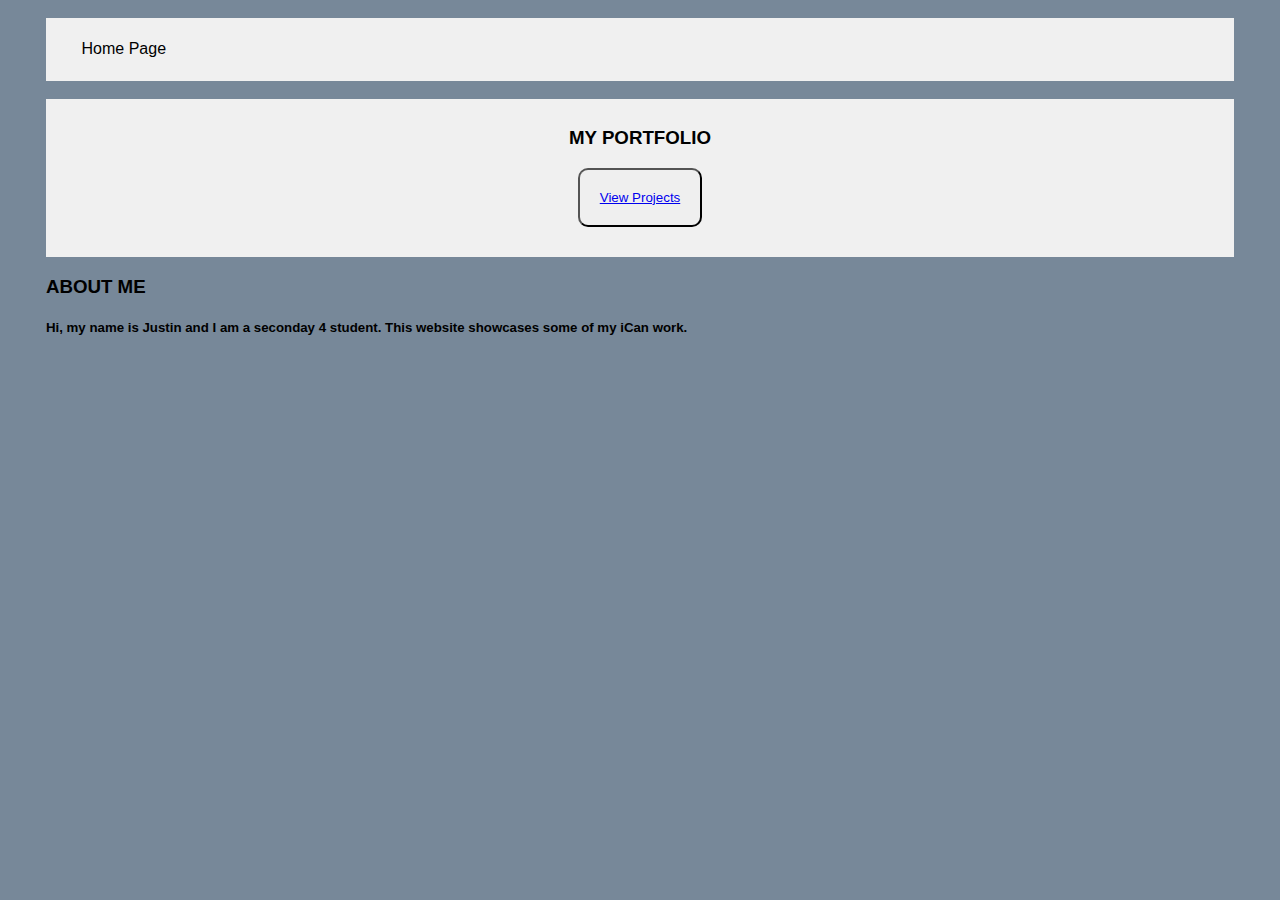
==== commit 3cbfad53: "Update index.html" ====
--- a/index.html
+++ b/index.html
@@ -1,112 +1,40 @@
 <!DOCTYPE html>
 <html lang="en">
 <head>
-<title>W3.CSS Template</title>
+<title>Portfolio Website</title>
 <meta charset="UTF-8">
 <meta name="viewport" content="width=device-width, initial-scale=1">
-<link rel="stylesheet" href="https://www.w3schools.com/w3css/4/w3.css">
-<link rel="stylesheet" href="https://fonts.googleapis.com/css?family=Lato">
-<link rel="stylesheet" href="https://fonts.googleapis.com/css?family=Montserrat">
 <link rel="stylesheet" href="https://cdnjs.cloudflare.com/ajax/libs/font-awesome/4.7.0/css/font-awesome.min.css">
 <style>
-body,h1,h2,h3,h4,h5,h6 {font-family: "Lato", sans-serif}
-.w3-bar,h1,button {font-family: "Montserrat", sans-serif}
-.fa-anchor,.fa-coffee {font-size:200px}
+body {background-color: lightslategrey}
 </style>
 </head>
 <body>
 
 <!-- Navbar -->
-<div class="w3-top">
-  <div class="w3-bar w3-red w3-card w3-left-align w3-large">
-    <a class="w3-bar-item w3-button w3-hide-medium w3-hide-large w3-right w3-padding-large w3-hover-white w3-large w3-red" href="javascript:void(0);" onclick="myFunction()" title="Toggle Navigation Menu"><i class="fa fa-bars"></i></a>
-    <a href="#" class="w3-bar-item w3-button w3-padding-large w3-white">Home</a>
-    <a href="#" class="w3-bar-item w3-button w3-hide-small w3-padding-large w3-hover-white">Link 1</a>
-    <a href="#" class="w3-bar-item w3-button w3-hide-small w3-padding-large w3-hover-white">Link 2</a>
-    <a href="#" class="w3-bar-item w3-button w3-hide-small w3-padding-large w3-hover-white">Link 3</a>
-    <a href="#" class="w3-bar-item w3-button w3-hide-small w3-padding-large w3-hover-white">Link 4</a>
+<div class="w3-top" style="margin-right:3%;margin-left:3%">
+  <div style="background-color:rgb(240, 240, 240);padding-top:1px;padding-bottom:1px;margin-bottom: 18px;margin-top:18px">
+    <h4 style="font-family:Verdana, Geneva, Tahoma, sans-serif;font-weight:100;margin-left:3%">Home Page</h4>
   </div>
 
-  <!-- Navbar on small screens -->
-  <div id="navDemo" class="w3-bar-block w3-white w3-hide w3-hide-large w3-hide-medium w3-large">
-    <a href="#" class="w3-bar-item w3-button w3-padding-large">Link 1</a>
-    <a href="#" class="w3-bar-item w3-button w3-padding-large">Link 2</a>
-    <a href="#" class="w3-bar-item w3-button w3-padding-large">Link 3</a>
-    <a href="#" class="w3-bar-item w3-button w3-padding-large">Link 4</a>
-  </div>
-</div>
-
 <!-- Header -->
-<header class="w3-container w3-red w3-center" style="padding:128px 16px">
-  <h1 class="w3-margin w3-jumbo">START PAGE</h1>
-  <p class="w3-xlarge">Template by w3.css</p>
-  <button class="w3-button w3-black w3-padding-large w3-large w3-margin-top">Get Started</button>
+<header style="background-color:rgb(240, 240, 240);padding-top:10px">
+  <center><h3 style="font-family:sans-serif">MY PORTFOLIO</h3>
+  <button style="margin-bottom:30px;border-radius:10px;padding:20px"><a href="projects_page.html">View Projects</a></button></center>
 </header>
-
 <!-- First Grid -->
 <div class="w3-row-padding w3-padding-64 w3-container">
   <div class="w3-content">
     <div class="w3-twothird">
-      <h1>Lorem Ipsum</h1>
-      <h5 class="w3-padding-32">Lorem ipsum dolor sit amet, consectetur adipiscing elit, sed do eiusmod tempor incididunt ut labore et dolore magna aliqua. Ut enim ad minim veniam, quis nostrud exercitation ullamco laboris nisi ut aliquip ex ea commodo consequat.</h5>
-
-      <p class="w3-text-grey">Lorem ipsum dolor sit amet, consectetur adipiscing elit, sed do eiusmod tempor incididunt ut labore et dolore magna aliqua. Ut enim ad minim veniam, quis nostrud exercitation ullamco laboris nisi ut aliquip ex ea commodo consequat. Excepteur sint
-        occaecat cupidatat non proident, sunt in culpa qui officia deserunt mollit anim id est laborum consectetur adipiscing elit, sed do eiusmod tempor incididunt ut labore et dolore magna aliqua. Ut enim ad minim veniam, quis nostrud exercitation ullamco
-        laboris nisi ut aliquip ex ea commodo consequat.</p>
+      <h3 style="font-family:sans-serif">ABOUT ME</h3>
+      <div>
+      <h5 class="w3-padding-32" style="font-family:sans-serif">Hi, my name is Justin and I am a seconday 4 student. This website showcases some of my iCan work.</h5>
+      </div>
     </div>
 
     <div class="w3-third w3-center">
-      <i class="fa fa-anchor w3-padding-64 w3-text-red"></i>
     </div>
   </div>
 </div>
-
-<!-- Second Grid -->
-<div class="w3-row-padding w3-light-grey w3-padding-64 w3-container">
-  <div class="w3-content">
-    <div class="w3-third w3-center">
-      <i class="fa fa-coffee w3-padding-64 w3-text-red w3-margin-right"></i>
-    </div>
-
-    <div class="w3-twothird">
-      <h1>Lorem Ipsum</h1>
-      <h5 class="w3-padding-32">Lorem ipsum dolor sit amet, consectetur adipiscing elit, sed do eiusmod tempor incididunt ut labore et dolore magna aliqua. Ut enim ad minim veniam, quis nostrud exercitation ullamco laboris nisi ut aliquip ex ea commodo consequat.</h5>
-
-      <p class="w3-text-grey">Lorem ipsum dolor sit amet, consectetur adipiscing elit, sed do eiusmod tempor incididunt ut labore et dolore magna aliqua. Ut enim ad minim veniam, quis nostrud exercitation ullamco laboris nisi ut aliquip ex ea commodo consequat. Excepteur sint
-        occaecat cupidatat non proident, sunt in culpa qui officia deserunt mollit anim id est laborum consectetur adipiscing elit, sed do eiusmod tempor incididunt ut labore et dolore magna aliqua. Ut enim ad minim veniam, quis nostrud exercitation ullamco
-        laboris nisi ut aliquip ex ea commodo consequat.</p>
-    </div>
-  </div>
-</div>
-
-<div class="w3-container w3-black w3-center w3-opacity w3-padding-64">
-    <h1 class="w3-margin w3-xlarge">Quote of the day: live life</h1>
-</div>
-
-<!-- Footer -->
-<footer class="w3-container w3-padding-64 w3-center w3-opacity">  
-  <div class="w3-xlarge w3-padding-32">
-    <i class="fa fa-facebook-official w3-hover-opacity"></i>
-    <i class="fa fa-instagram w3-hover-opacity"></i>
-    <i class="fa fa-snapchat w3-hover-opacity"></i>
-    <i class="fa fa-pinterest-p w3-hover-opacity"></i>
-    <i class="fa fa-twitter w3-hover-opacity"></i>
-    <i class="fa fa-linkedin w3-hover-opacity"></i>
- </div>
- <p>Powered by <a href="https://www.w3schools.com/w3css/default.asp" target="_blank">w3.css</a></p>
-</footer>
-
-<script>
-// Used to toggle the menu on small screens when clicking on the menu button
-function myFunction() {
-  var x = document.getElementById("navDemo");
-  if (x.className.indexOf("w3-show") == -1) {
-    x.className += " w3-show";
-  } else { 
-    x.className = x.className.replace(" w3-show", "");
-  }
-}
-</script>
-
 </body>
-</html>+</html>
